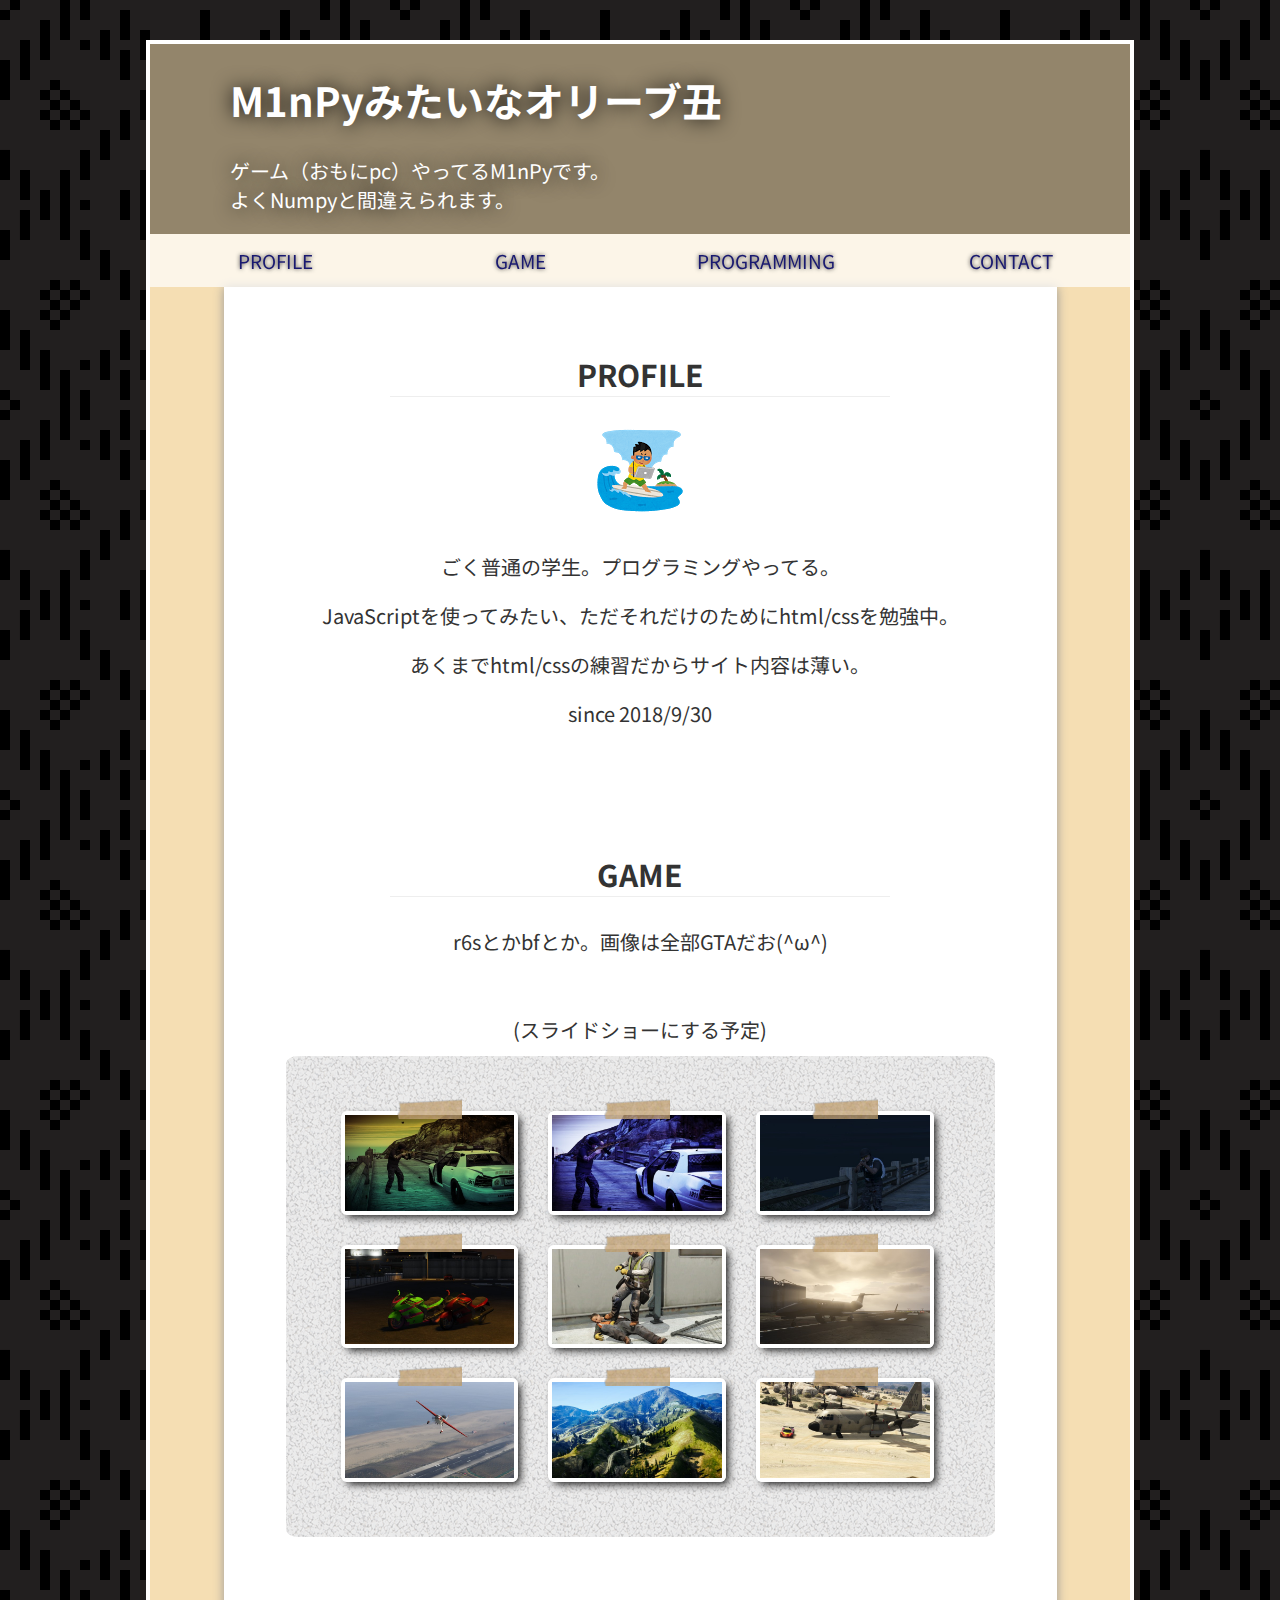
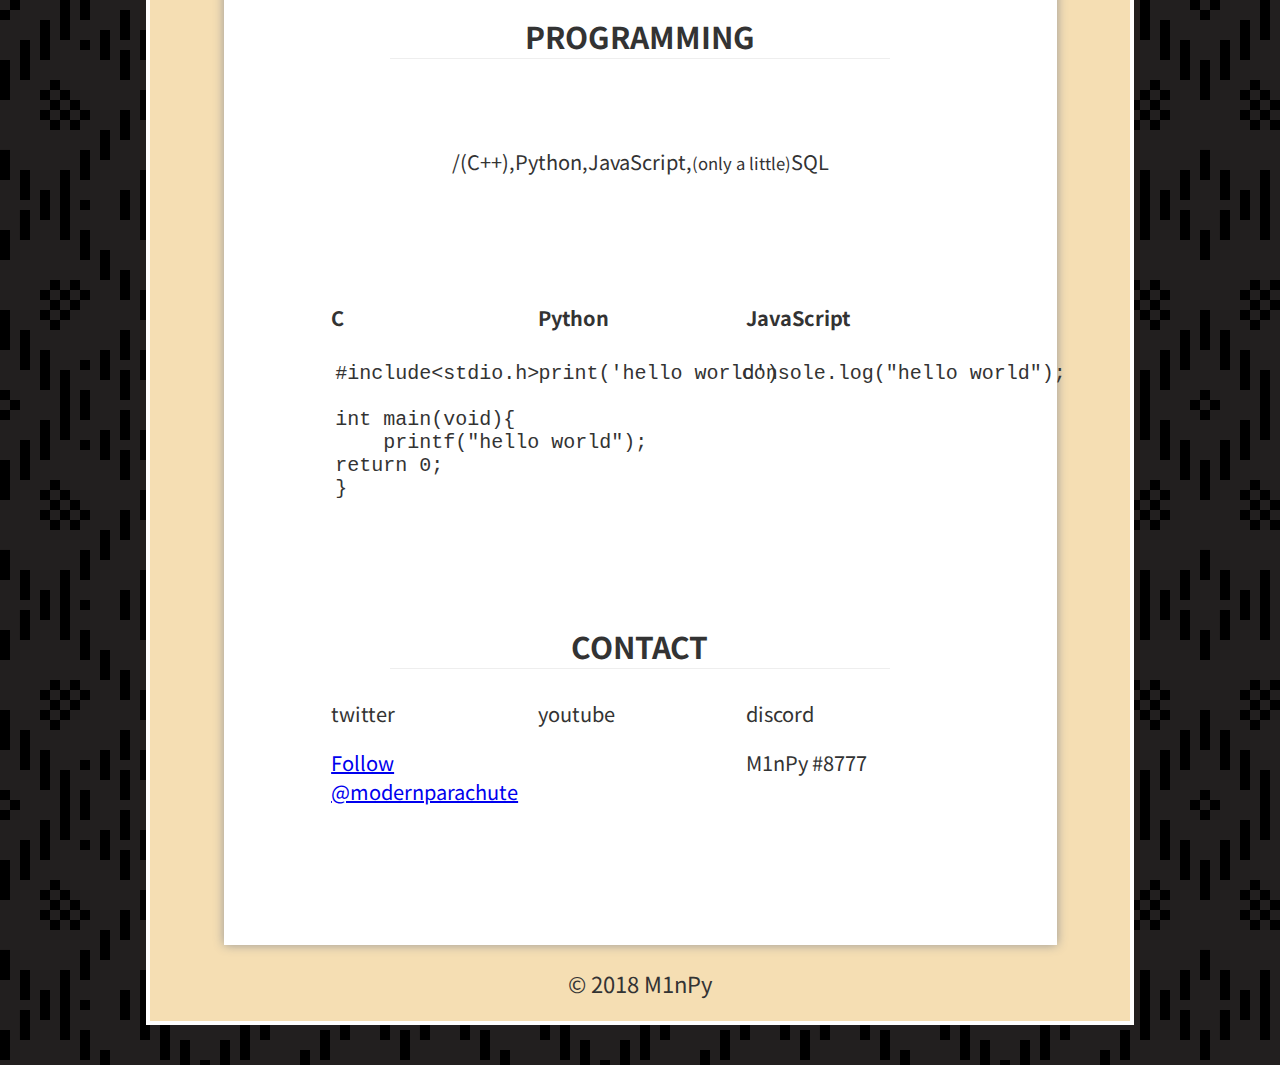
==== index.html @ 43c995cb "#1 responsive" ====
<!DOCTYPE html>
<html lang="ja">
    <head>
        <meta charset="utf-8">
        <title>M1nPyweb</title>
        <link rel="stylesheet" href="css/styles.css">
        <link rel="icon" href="img/favicon.ico">
        <link href="https://fonts.googleapis.com/css?family=Noto+Sans+JP" rel="stylesheet">
        <link rel="stylesheet" type="text/css" href="https://cdnjs.cloudflare.com/ajax/libs/animate.css/3.5.2/animate.css">
    </head>
    <body>
            <div class="wrap">
        <header>
            <div class="headback">
                <div class="container">
                    <h1>
                        M1nPyみたいなオリーブ丑
                    </h1>
                    <p>ゲーム（おもにpc）やってるM1nPyです。<br>
                        よくNumpyと間違えられます。
                    </p> 
                </div>
            </div>
        </header>
        <nav>
            <ul class="menu">
                <li>
                    <a href="#profile" class="btn animated">
                            PROFILE
                    </a>
                </li> 
                <li>
                    <a href="#game"class="btn animated">
                            GAME
                    </a> 
                </li>    
                <li>    
                    <a href="#programing" class="btn animated">
                            PROGRAMMING
                    </a>
                </li>
                <li>
                    <a href="#about" class="btn animated">
                            CONTACT
                    </a>
                </li>
            </ul>
        </nav>
        <div class="mainstr">
            <h2 id="profile" class="pad">PROFILE</h2>
            <br>
            <img src="img/serfer.png">
            <div class="prof">
                <p>ごく普通の学生。プログラミングやってる。</p>
                <p>JavaScriptを使ってみたい、ただそれだけのためにhtml/cssを勉強中。</p>
                <p>あくまでhtml/cssの練習だからサイト内容は薄い。</p>
                <p>since 2018/9/30</p>
            </div>
            <br>
            <h2 id="game"class="pad">
                GAME
            </h2>

            <p class="prof">r6sとかbfとか。画像は全部GTAだお(^ω^)</p><br>
                (スライドショーにする予定)
            <div class="gameimg">
                <ul class="clearfix">
                    <li><div class="fusen"></div><img src="img/0_0 (1).jpg" class="animated"></li>
                    <li><div class="fusen"></div><img src="img/0_0 (2).jpg" class="animated"></li>
                    <li><div class="fusen"></div><img src="img/0_0 (3).jpg" class="animated"></li>
                    <li><div class="fusen"></div><img src="img/0_0 (4).jpg" class="animated"></li>
                    <li><div class="fusen"></div><img src="img/0_0 (5).jpg" class="animated"></li>
                    <li><div class="fusen"></div><img src="img/0_.jpg" class="animated"></li>
                    <li><div class="fusen"></div><img src="img/4_0.jpg" class="animated"></li>
                    <li><div class="fusen"></div><img src="img/9_0.jpg" class="animated"></li>
                    <li><div class="fusen"></div><img src="img/7_0.jpg" class="animated"></li>
                </ul>
            </div>
            <h2 id="programing"class="pad">
                PROGRAMMING 
            </h2>
            <br>
            <br>
                <div class="prof">/(C++),Python,JavaScript,<small>(only a little)</small>SQL
            </div>
            <br>
            <br>
            <br>
            <ul class="lis">
                <li><strong>C</strong></li>
                <li><strong>Python</strong></li>
                <li><strong>JavaScript</strong></li>
            </ul>

<ul class="lis">
    <li>
<pre class="source">
#include&lt;stdio.h&gt;

int main(void){
    printf("hello world");
return 0;
}
</pre>
</li><li>
       <pre class="source">
print('hello world')
</pre>
</li><li>   
        <pre class="source">
console.log("hello world");
</pre>
        </li>
</ul>

            <br>
            <h2 id="about"class="pad">
            CONTACT
            </h2>
            <ul class="lis">
                <li>
                    <p>twitter</p>
                    <a href="https://twitter.com/modernparachute?ref_src=twsrc%5Etfw" class="twitter-follow-button" data-show-count="false">Follow @modernparachute</a><script async src="https://platform.twitter.com/widgets.js" charset="utf-8"alt="@modernparachute"></script>
                </li>
                <li>
                    <p>youtube</p>
                    <script src="https://apis.google.com/js/platform.js"alt="Modern parachute"></script>

<div class="g-ytsubscribe" data-channelid="UCMAmj-08fJFbyhPRcivqGhg" data-layout="full" data-count="default"></div>
                   </li>
                <li>
                <p>discord</p>
                M1nPy #8777
                </li>
            </ul>
            <br>

        </div>
        <footer>
            <p>© 2018 M1nPy</p>
        </footer>
    </div>
    </body>
</html>
---- css/styles.css ----
body{
    font-size: 20px;
    font-family: 'Noto Sans JP', sans-serif;
    color: #333;
    background: url(../img/folk-pattern-black.png) ;
    height: 100%;
    margin:0;
    display: block;

    /* スマホの文字サイズ自動調節オフ */
    -webkit-text-size-adjust: none;
}
.wrap{
    width: 980px;
    margin:40px auto;
    background-color: wheat;
    border:solid 4px white;
}

header{
    color : #ffffff;
    height: 190px;
    
}
.headback{
    background-image: url(../img/harappa.jpg);
    background-size:cover;
    position: relative;
    height: 100%;
}
.headback::before{
	background-color: rgba(0,0,0,0.4);
	position: absolute;
	top: 0;
	right: 0;
	bottom: 0;
	left: 0;
	content: ' ';
}


.container{
    color: white;
    position: absolute;
    width: 820px;
    margin:0 80px;
    text-shadow: 0 0 20px rgb(0, 0, 0);
}


a.btn{
    width: 250px;
    color:midnightblue;
    text-align: center;
    text-decoration: none;
    display: table;
    border-collapse: separate;
    border-spacing: 10px 0;
    table-layout:fixed;
   width: 100%;
   font-size: 19px;
   text-shadow:0 0 4px rgba(0,0,0,0.8);
    margin:auto 3px;
    position: relative;
}
.btn::after {
    position: absolute;
    bottom: -13px;
    left: 0;
    content: '';
    width: 100%;
    height: 2px;
    background: midnightblue;
    transform: scale(0, 0);
    transform-origin: left top;
    transition: transform .4s;
  }
  .btn:hover::after {
    transform: scale(1, 1);
  }
/* a.btn.animated:hover{
    animation:pulse 1s;
    text-shadow: 0px 0px 20px black;
    
} */
.pad{
    padding-top:65px;
    border-bottom: 1px solid #eee;
    width: 60%;
    margin:auto 20%;
}
nav{
    padding-right: 34px;
    position: -webkit-sticky;
    position: sticky;
    top:0;
    padding: 3px 0;
    background:  rgba(255, 255, 255, 0.7);
    z-index: 9999;
    width: 100%;
}
.menu{
    display: -webkit-flex;
    display: flex;
    list-style-type:none;
    margin:10px auto;
    padding:0;
}
.mainstr{
    background-color:white;
    box-shadow: 0 0 10px rgb(151, 151, 151);
    width:85%;
    margin: auto;
    text-align: center;
    padding-bottom: 100px;
}
.prof{
    margin:30px;
}

footer{
    text-align: center;
    font-size:22px;
}

.lis li{
    display: inline-block;
    list-style-type:none;
    text-align:left;
    width: 25%;
    table-layout:fixed;
    padding:auto 30px;
    vertical-align: top;
}
.lis{
    padding: 0%;
    margin:10px;
}
.clearfix{
    overflow: hidden;
}
.gameimg{
    background:url(../img/gravel.png);
    margin: 10px 60px;
    overflow: hidden;
    min-width: 525px;
    border: solid 2px white;
    border-radius: 2%;
}

.fusen{
    background:url(../img/tape-s08.png);
    position: absolute;
    width:40%;
    height:30%;
    top:-25px;
    left:50px;
    z-index:10;
    background-repeat: none;
}

.gameimg img{
    width: 100%;
    height: auto;
    cursor: pointer;
    display: block;
    position: relative;
    alt:"画像";
}

.gameimg ul{
    padding:0;
    margin:auto 40px;
    height: auto;
    position: relative;
    min-height: 1px;
    padding:40px 0;
}

.gameimg li{
    margin:15px;
    float: left;
    list-style: none;
    width: 27%;
    height: auto;
    border: 4px solid white;
    border-radius: 6px;
    position: relative;
    box-shadow: 4px 4px 8px -2px rgb(15, 15, 15),
    4px 4px 10px rgba(255, 255, 255, 0.7) inset;
}

.animated.img:hover{
    animation:pulse 0.5s;
}

/* @media screen and (max-width:600px){
    .lisimg img{
        width: 192px;
        height: 108px;
    }
} */




/*@media指定
 all	指定できるメディアのすべて
aural	音声出力
braille	点字ディスプレイなどの点字出力
embossed	点字プリンタ
handheld	携帯用機器
print	プリンタ（印刷用）
projection	プロジェクタ
screen	パソコン画面
tty	文字幅が固定された機器
tv	テレビ */
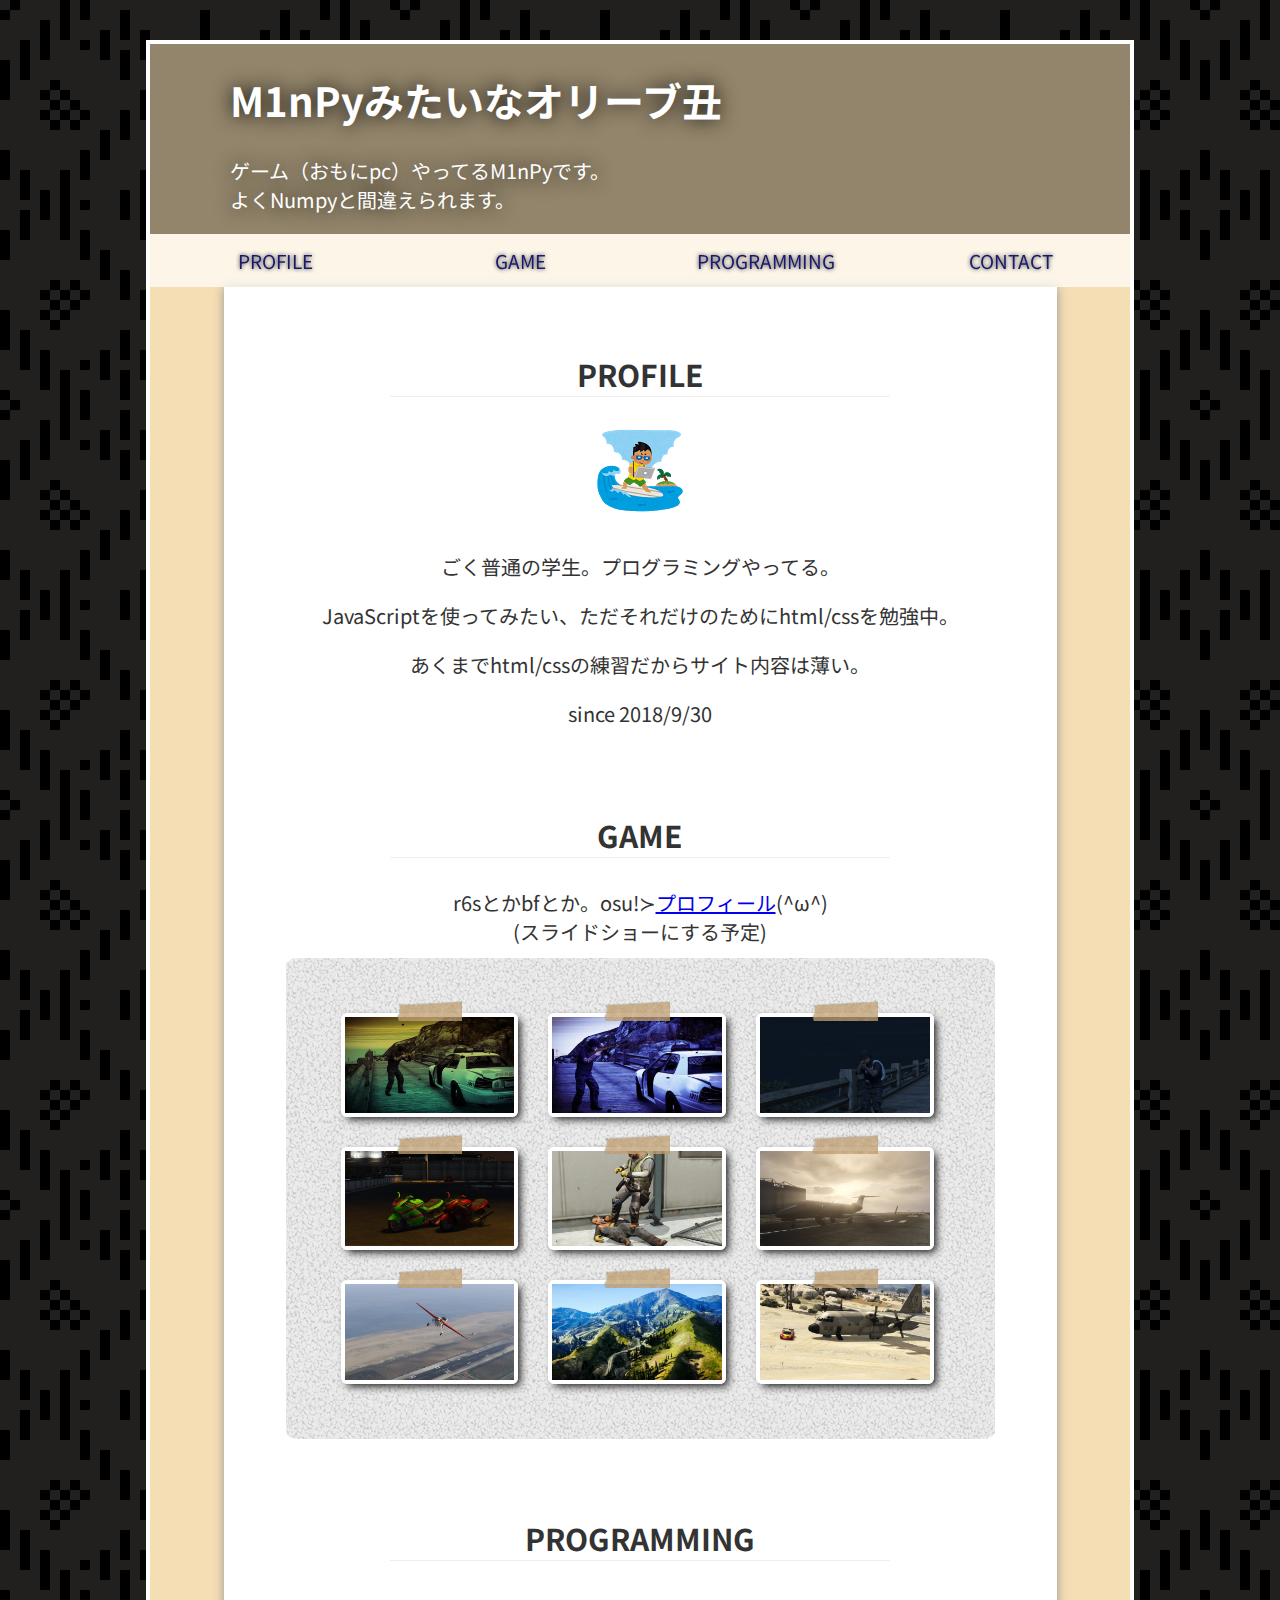
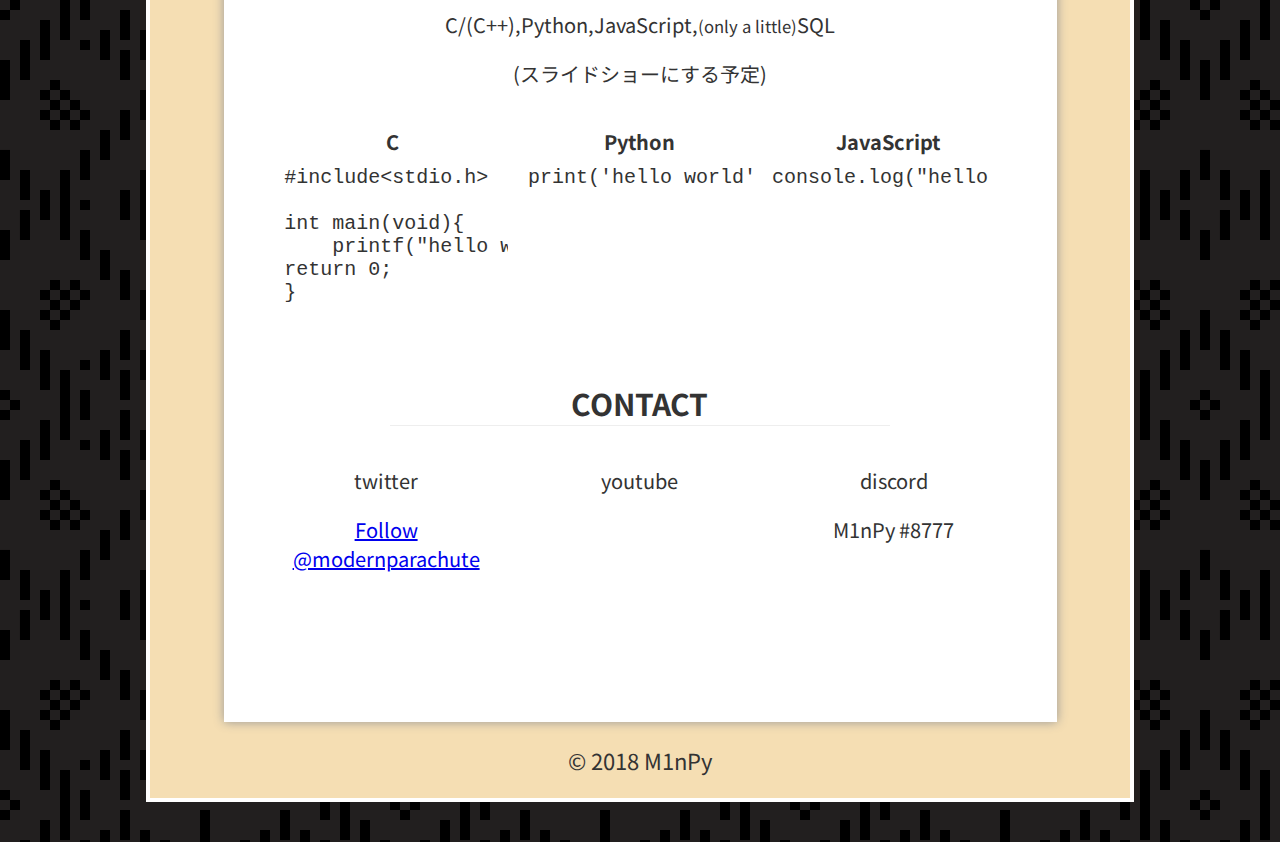
==== commit 658e3817: "#2 programming scroll" ====
--- a/index.html
+++ b/index.html
@@ -25,22 +25,22 @@
         <nav>
             <ul class="menu">
                 <li>
-                    <a href="#profile" class="btn animated">
+                    <a href="#profile" class="menubtn animated">
                             PROFILE
                     </a>
                 </li> 
                 <li>
-                    <a href="#game"class="btn animated">
+                    <a href="#game"class="menubtn animated">
                             GAME
                     </a> 
-                </li>    
+                </li>
                 <li>    
-                    <a href="#programing" class="btn animated">
+                    <a href="#programing" class="menubtn animated">
                             PROGRAMMING
                     </a>
                 </li>
                 <li>
-                    <a href="#about" class="btn animated">
+                    <a href="#about" class="menubtn animated">
                             CONTACT
                     </a>
                 </li>
@@ -56,12 +56,11 @@
                 <p>あくまでhtml/cssの練習だからサイト内容は薄い。</p>
                 <p>since 2018/9/30</p>
             </div>
-            <br>
             <h2 id="game"class="pad">
                 GAME
             </h2>
 
-            <p class="prof">r6sとかbfとか。画像は全部GTAだお(^ω^)</p><br>
+            <p class="prof">r6sとかbfとか。osu!&sc;<a href="https://osu.ppy.sh/users/10363375">プロフィール</a>(^ω^)</p>
                 (スライドショーにする予定)
             <div class="gameimg">
                 <ul class="clearfix">
@@ -80,12 +79,9 @@
                 PROGRAMMING 
             </h2>
             <br>
-            <br>
-                <div class="prof">/(C++),Python,JavaScript,<small>(only a little)</small>SQL
-            </div>
-            <br>
-            <br>
-            <br>
+            <p>C/(C++),Python,JavaScript,<small>(only a little)</small>SQL</p>
+            (スライドショーにする予定)
+            <br><br>
             <ul class="lis">
                 <li><strong>C</strong></li>
                 <li><strong>Python</strong></li>
@@ -113,11 +109,10 @@
         </li>
 </ul>
 
-            <br>
             <h2 id="about"class="pad">
             CONTACT
             </h2>
-            <ul class="lis">
+            <ul class="lisfot">
                 <li>
                     <p>twitter</p>
                     <a href="https://twitter.com/modernparachute?ref_src=twsrc%5Etfw" class="twitter-follow-button" data-show-count="false">Follow @modernparachute</a><script async src="https://platform.twitter.com/widgets.js" charset="utf-8"alt="@modernparachute"></script>
@@ -141,4 +136,4 @@
         </footer>
     </div>
     </body>
-</html>+</html>
--- a/css/styles.css
+++ b/css/styles.css
@@ -10,6 +10,10 @@
     /* スマホの文字サイズ自動調節オフ */
     -webkit-text-size-adjust: none;
 }
+
+
+/* header */
+
 .wrap{
     width: 980px;
     margin:40px auto;
@@ -47,8 +51,9 @@
     text-shadow: 0 0 20px rgb(0, 0, 0);
 }
 
-
-a.btn{
+/* nav */
+
+a.menubtn{
     width: 250px;
     color:midnightblue;
     text-align: center;
@@ -63,7 +68,7 @@
     margin:auto 3px;
     position: relative;
 }
-.btn::after {
+.menubtn::after {
     position: absolute;
     bottom: -13px;
     left: 0;
@@ -75,20 +80,14 @@
     transform-origin: left top;
     transition: transform .4s;
   }
-  .btn:hover::after {
+  .menubtn:hover::after {
     transform: scale(1, 1);
   }
-/* a.btn.animated:hover{
+/* a.menubtn.animated:hover{
     animation:pulse 1s;
     text-shadow: 0px 0px 20px black;
     
 } */
-.pad{
-    padding-top:65px;
-    border-bottom: 1px solid #eee;
-    width: 60%;
-    margin:auto 20%;
-}
 nav{
     padding-right: 34px;
     position: -webkit-sticky;
@@ -106,6 +105,9 @@
     margin:10px auto;
     padding:0;
 }
+
+/* maintext */
+
 .mainstr{
     background-color:white;
     box-shadow: 0 0 10px rgb(151, 151, 151);
@@ -114,31 +116,24 @@
     text-align: center;
     padding-bottom: 100px;
 }
+
+/* profile */
+
 .prof{
     margin:30px;
-}
-
-footer{
-    text-align: center;
-    font-size:22px;
-}
-
-.lis li{
-    display: inline-block;
-    list-style-type:none;
-    text-align:left;
-    width: 25%;
-    table-layout:fixed;
-    padding:auto 30px;
-    vertical-align: top;
-}
-.lis{
-    padding: 0%;
-    margin:10px;
-}
-.clearfix{
-    overflow: hidden;
-}
+    margin-bottom: 0;
+}
+
+.pad{
+    padding-top:65px;
+    border-bottom: 1px solid #eee;
+    width: 60%;
+    margin:auto 20%;
+}
+
+
+/* game */
+
 .gameimg{
     background:url(../img/gravel.png);
     margin: 10px 60px;
@@ -147,7 +142,9 @@
     border: solid 2px white;
     border-radius: 2%;
 }
-
+.clearfix{
+    overflow: hidden;
+}
 .fusen{
     background:url(../img/tape-s08.png);
     position: absolute;
@@ -167,6 +164,9 @@
     position: relative;
     alt:"画像";
 }
+.gameimg li:active{
+    animation: pulse 0.5s;
+}
 
 .gameimg ul{
     padding:0;
@@ -190,8 +190,29 @@
     4px 4px 10px rgba(255, 255, 255, 0.7) inset;
 }
 
-.animated.img:hover{
-    animation:pulse 0.5s;
+/* programming */
+
+.lis li{
+    display: inline-block;
+    list-style-type:none;
+    text-align:center;
+    width: 30%;
+    table-layout:fixed;
+    padding:auto 30px;
+    vertical-align: top;
+}
+.lis li pre{
+    overflow:scroll;
+    margin:auto 10px;
+    text-align:left;
+}
+.lis{
+    padding: 0%;
+    margin:10px;
+}
+.source{
+    font-size: 20px;
+    height: 140px;
 }
 
 /* @media screen and (max-width:600px){
@@ -201,11 +222,27 @@
     }
 } */
 
-
+footer{
+    text-align: center;
+    font-size:22px;
+}
+
+.lisfot{
+    padding: 0;
+}
+
+.lisfot li{
+    display: inline-block;
+    list-style-type:none;
+    text-align:center;
+    width: 30%;
+    table-layout:fixed;
+    vertical-align: top;
+}
 
 
 /*@media指定
- all	指定できるメディアのすべて
+all	指定できるメディアのすべて
 aural	音声出力
 braille	点字ディスプレイなどの点字出力
 embossed	点字プリンタ
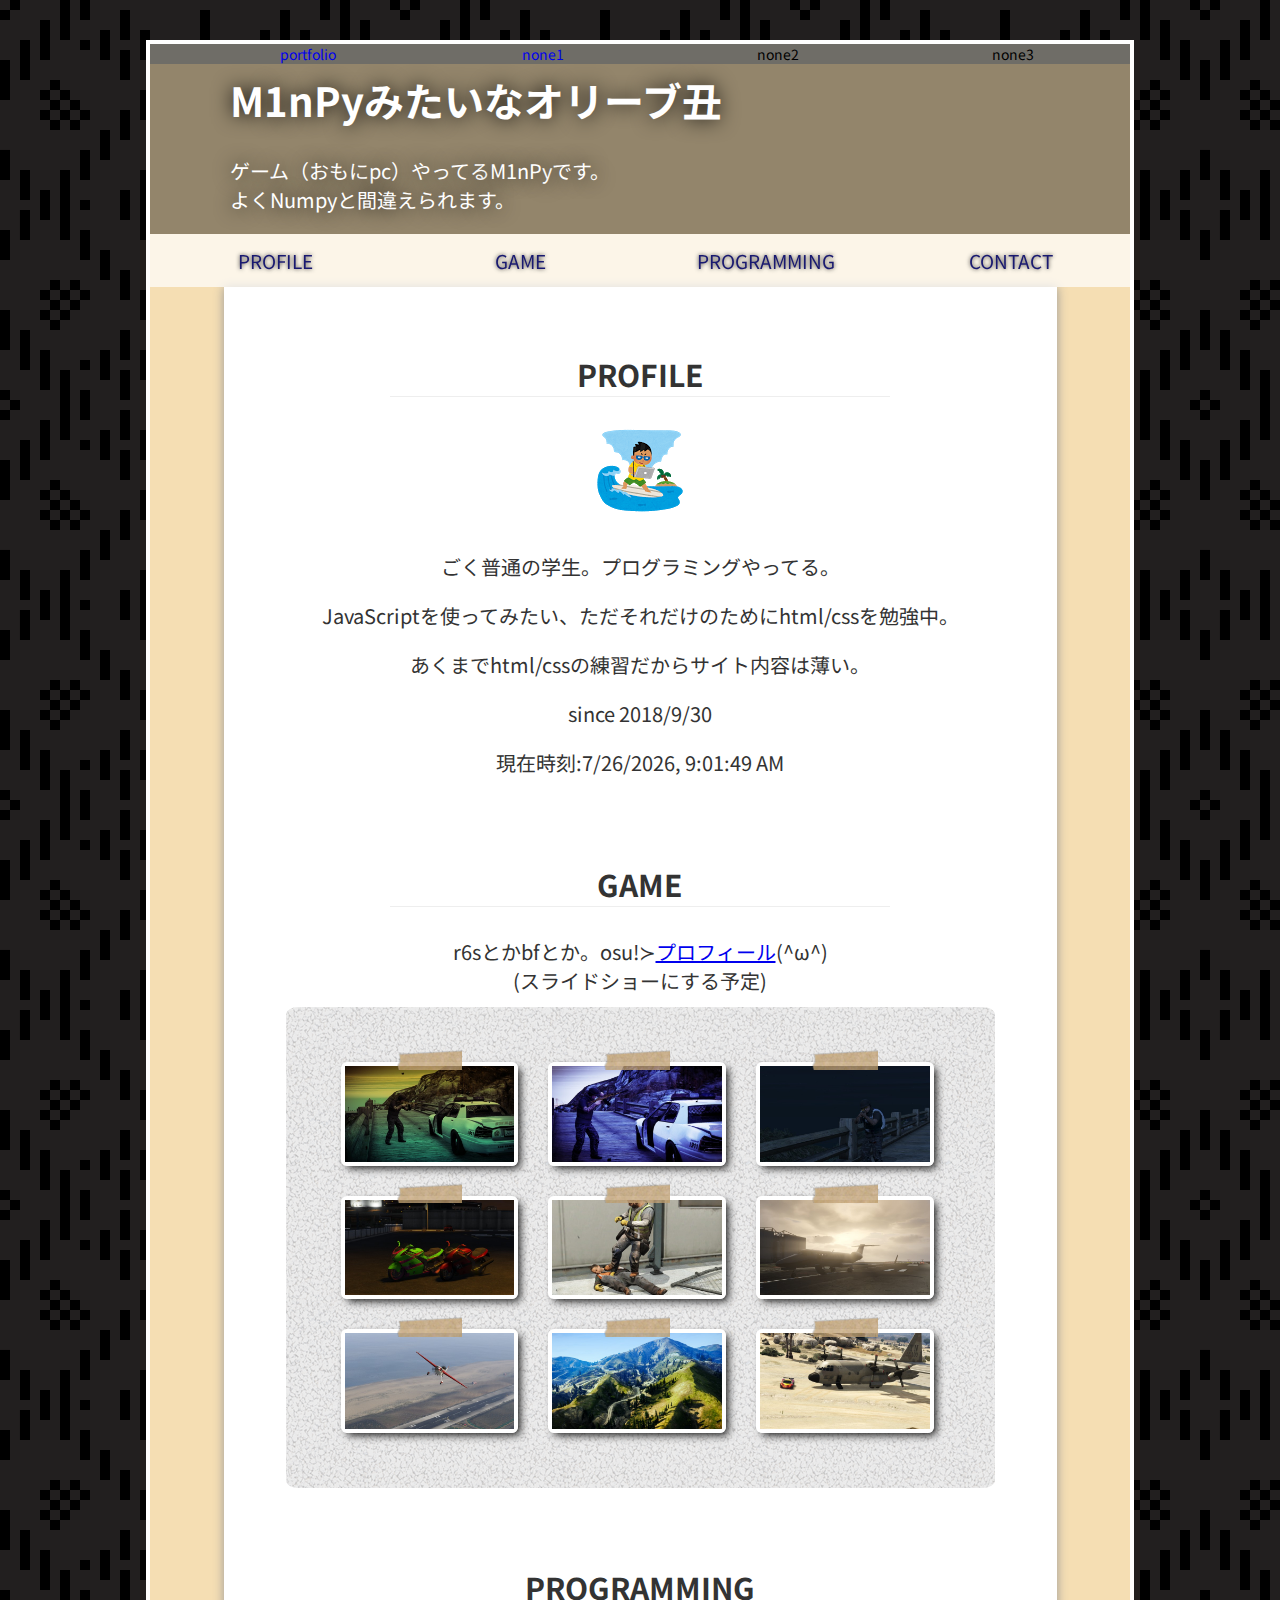
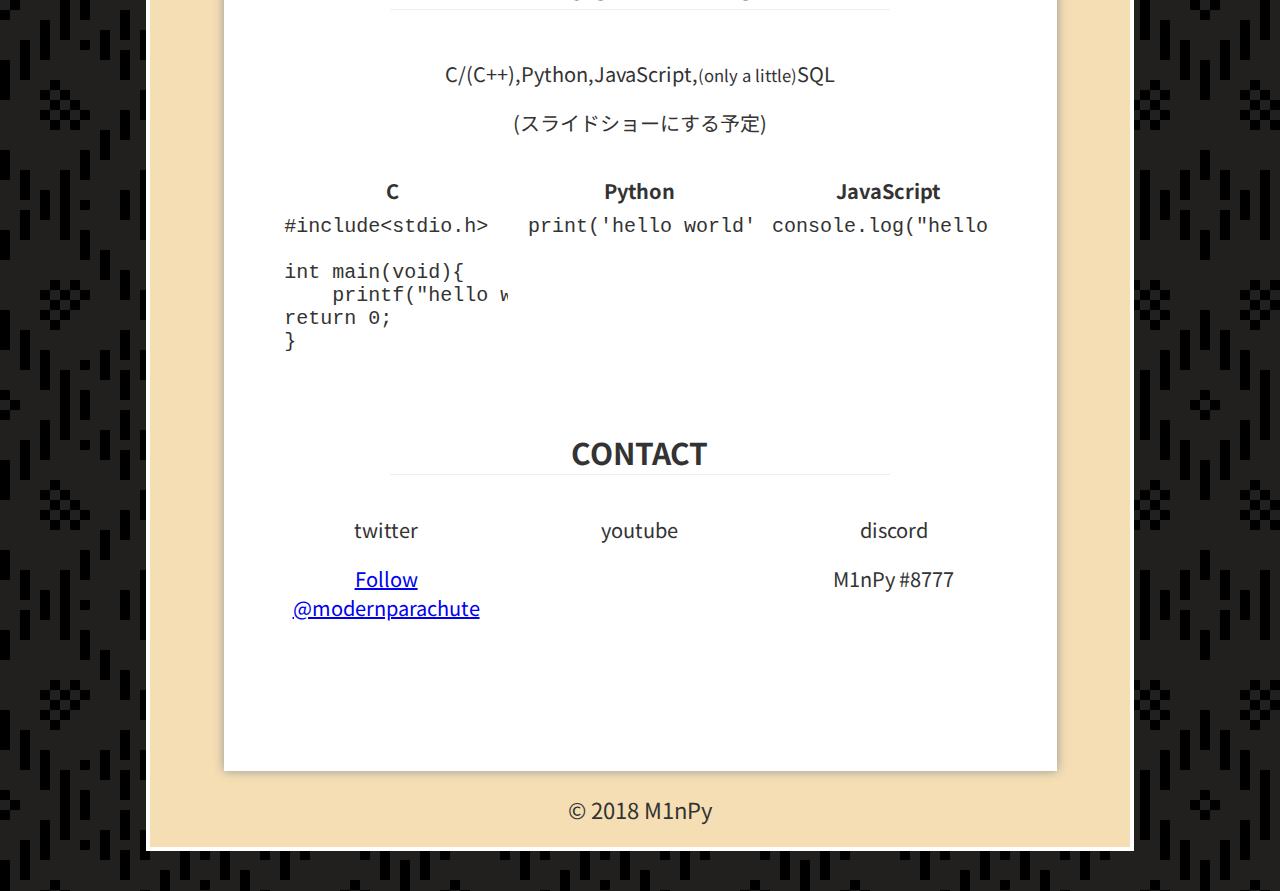
==== commit 0d0d879b: "first ja" ====
--- a/index.html
+++ b/index.html
@@ -8,15 +8,24 @@
         <link href="https://fonts.googleapis.com/css?family=Noto+Sans+JP" rel="stylesheet">
         <link rel="stylesheet" type="text/css" href="https://cdnjs.cloudflare.com/ajax/libs/animate.css/3.5.2/animate.css">
     </head>
-    <body>
-            <div class="wrap">
-        <header>
-            <div class="headback">
-                <div class="container">
+    <body id="back">
+            <div id="loading"><span></span></div>
+            <div class="wrap" id="wrap">
+                <header>
+                    <div class="headback">
+                    <div class="headmenu_div">
+                        <ul class="headmenu_ul">
+                            <li class="headmenu"><a href="../M1nPyweb/index.html">portfolio</a></li>
+                            <li class="headmenu"><a href="../M1nPyweb/none.html">none1</a></li>
+                            <li class="headmenu"><a href="">none2</a></li>
+                            <li class="headmenu"><a href="">none3</a></li>
+                        </ul>
+                    </div>
+                    <div class="container">
                     <h1>
                         M1nPyみたいなオリーブ丑
                     </h1>
-                    <p>ゲーム（おもにpc）やってるM1nPyです。<br>
+                    <p>ゲーム（おもにpc）やってる<span id="testa">M1nPy</span>です。<br>
                         よくNumpyと間違えられます。
                     </p> 
                 </div>
@@ -55,6 +64,7 @@
                 <p>JavaScriptを使ってみたい、ただそれだけのためにhtml/cssを勉強中。</p>
                 <p>あくまでhtml/cssの練習だからサイト内容は薄い。</p>
                 <p>since 2018/9/30</p>
+                <p>現在時刻:<span id="daynow"></span></p>
             </div>
             <h2 id="game"class="pad">
                 GAME
@@ -63,7 +73,7 @@
             <p class="prof">r6sとかbfとか。osu!&sc;<a href="https://osu.ppy.sh/users/10363375">プロフィール</a>(^ω^)</p>
                 (スライドショーにする予定)
             <div class="gameimg">
-                <ul class="clearfix">
+                <ul class="clearfix" id="imgchange">
                     <li><div class="fusen"></div><img src="img/0_0 (1).jpg" class="animated"></li>
                     <li><div class="fusen"></div><img src="img/0_0 (2).jpg" class="animated"></li>
                     <li><div class="fusen"></div><img src="img/0_0 (3).jpg" class="animated"></li>
@@ -108,7 +118,7 @@
 </pre>
         </li>
 </ul>
-
+<!-- キューとスタック -->
             <h2 id="about"class="pad">
             CONTACT
             </h2>
@@ -135,5 +145,7 @@
             <p>© 2018 M1nPy</p>
         </footer>
     </div>
+</div>
+    <script type="text/javascript" src="scripts/js/main.js"></script>
     </body>
 </html>
--- a/css/styles.css
+++ b/css/styles.css
@@ -2,23 +2,70 @@
     font-size: 20px;
     font-family: 'Noto Sans JP', sans-serif;
     color: #333;
-    background: url(../img/folk-pattern-black.png) ;
+    background: url(../img/folk-pattern-black.png);
     height: 100%;
     margin:0;
     display: block;
-
     /* スマホの文字サイズ自動調節オフ */
-    -webkit-text-size-adjust: none;
-}
-
+    -webkit-text-size-adjust: 100%;
+    overflow:hidden;
+}
+#loading{
+    text-align: center;
+    position: absolute;
+    left: 0px;
+    right: 0px;
+    top: 0px;
+    bottom: 0px;
+    margin: auto;
+    line-height: 400px;
+    border:solid 3px skyblue;
+    border-radius: 50%;
+    width: 200px;
+    height: 200px;
+}
+#loading span{
+    border:solid 4px aquamarine;
+}
+a:visited{
+    color : black;
+}
+a:hover{
+    color:white;
+}
 
 /* header */
-
+/* headmenu start */
+.headmenu_div{
+    position: absolute;
+    z-index: 1111;
+    width: 100%;
+    background: rgba(102, 102, 102, 0.8);
+}
+.headmenu_ul{
+    list-style: none;
+    margin: 0;
+}
+.headmenu{
+    width: 25%;
+    text-align: center;
+    float: left;
+    font-size:14px;
+}
+.headmenu a{
+    text-decoration: none;
+}
+.headmenu_div::after{
+    clear: both;
+}
+
+/* headmenu end */
 .wrap{
     width: 980px;
     margin:40px auto;
     background-color: wheat;
     border:solid 4px white;
+    display: none;
 }
 
 header{
@@ -164,10 +211,6 @@
     position: relative;
     alt:"画像";
 }
-.gameimg li:active{
-    animation: pulse 0.5s;
-}
-
 .gameimg ul{
     padding:0;
     margin:auto 40px;
@@ -239,8 +282,6 @@
     table-layout:fixed;
     vertical-align: top;
 }
-
-
 /*@media指定
 all	指定できるメディアのすべて
 aural	音声出力
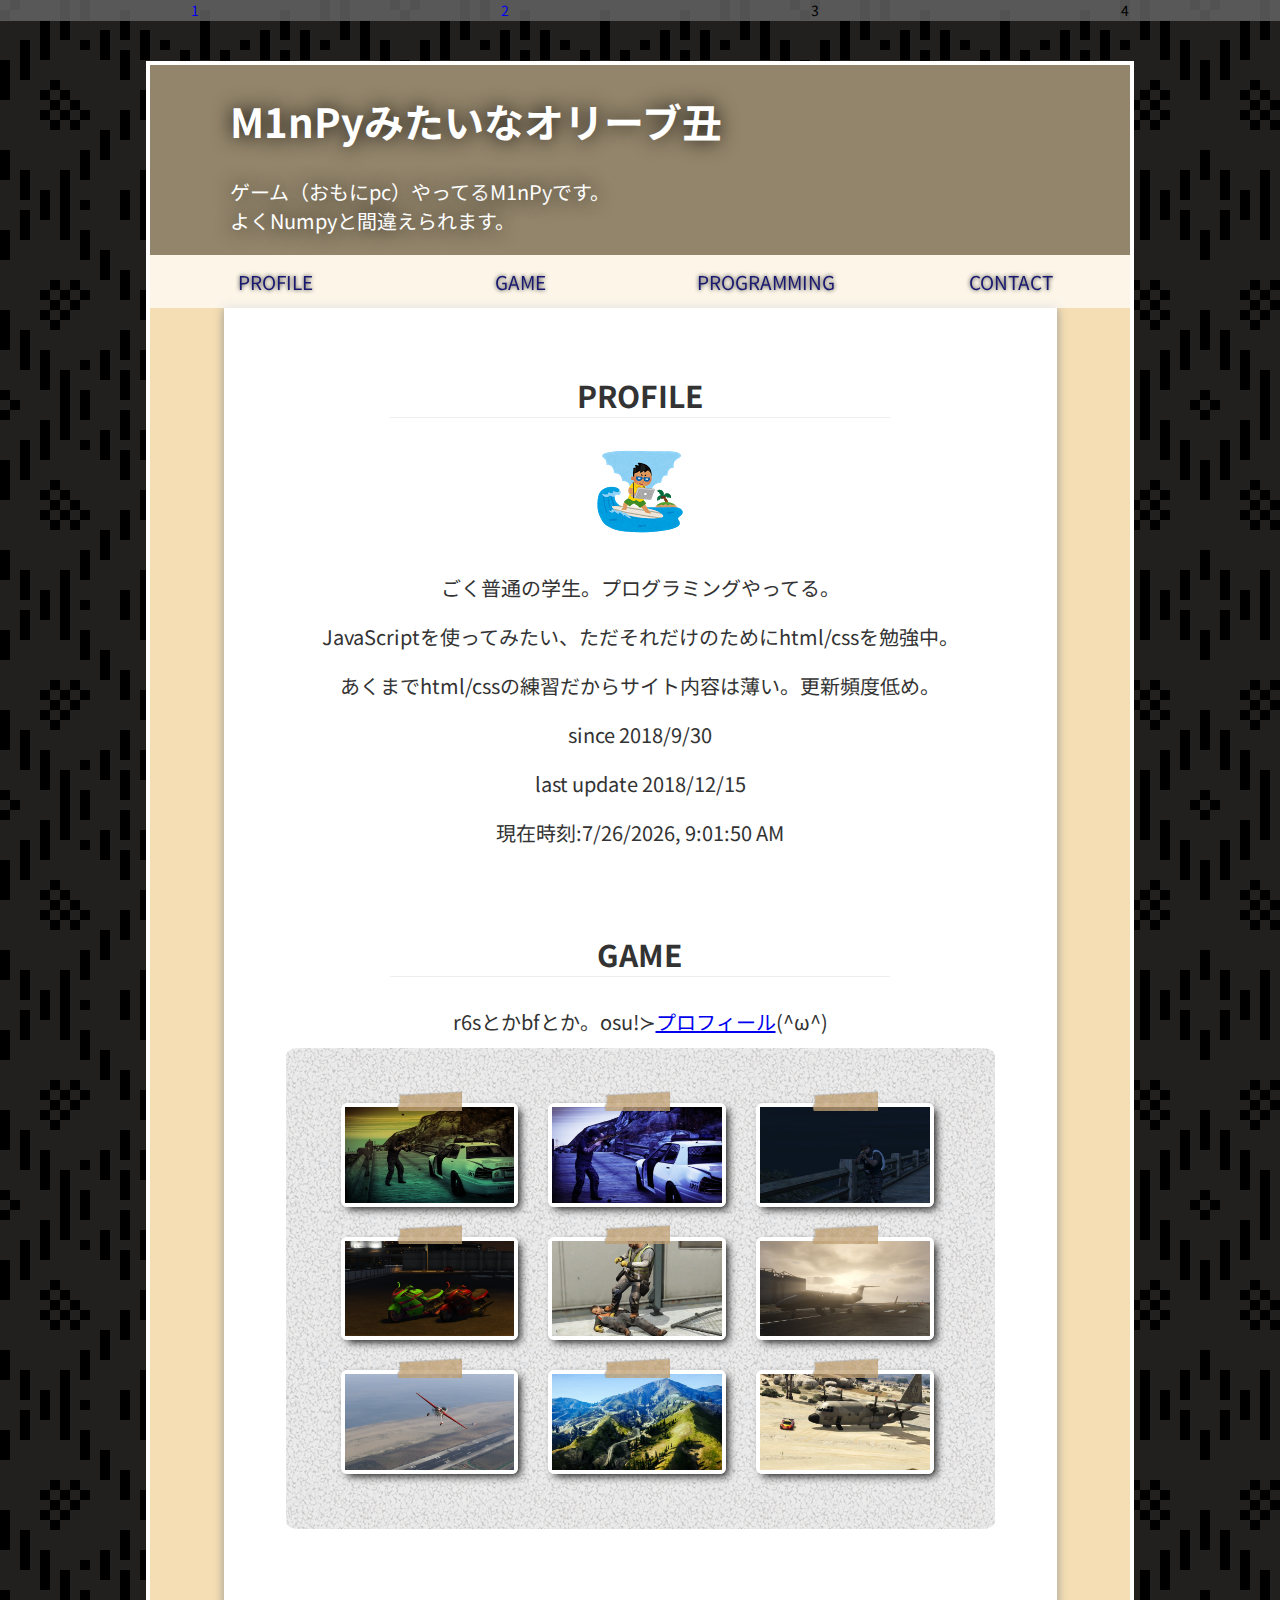
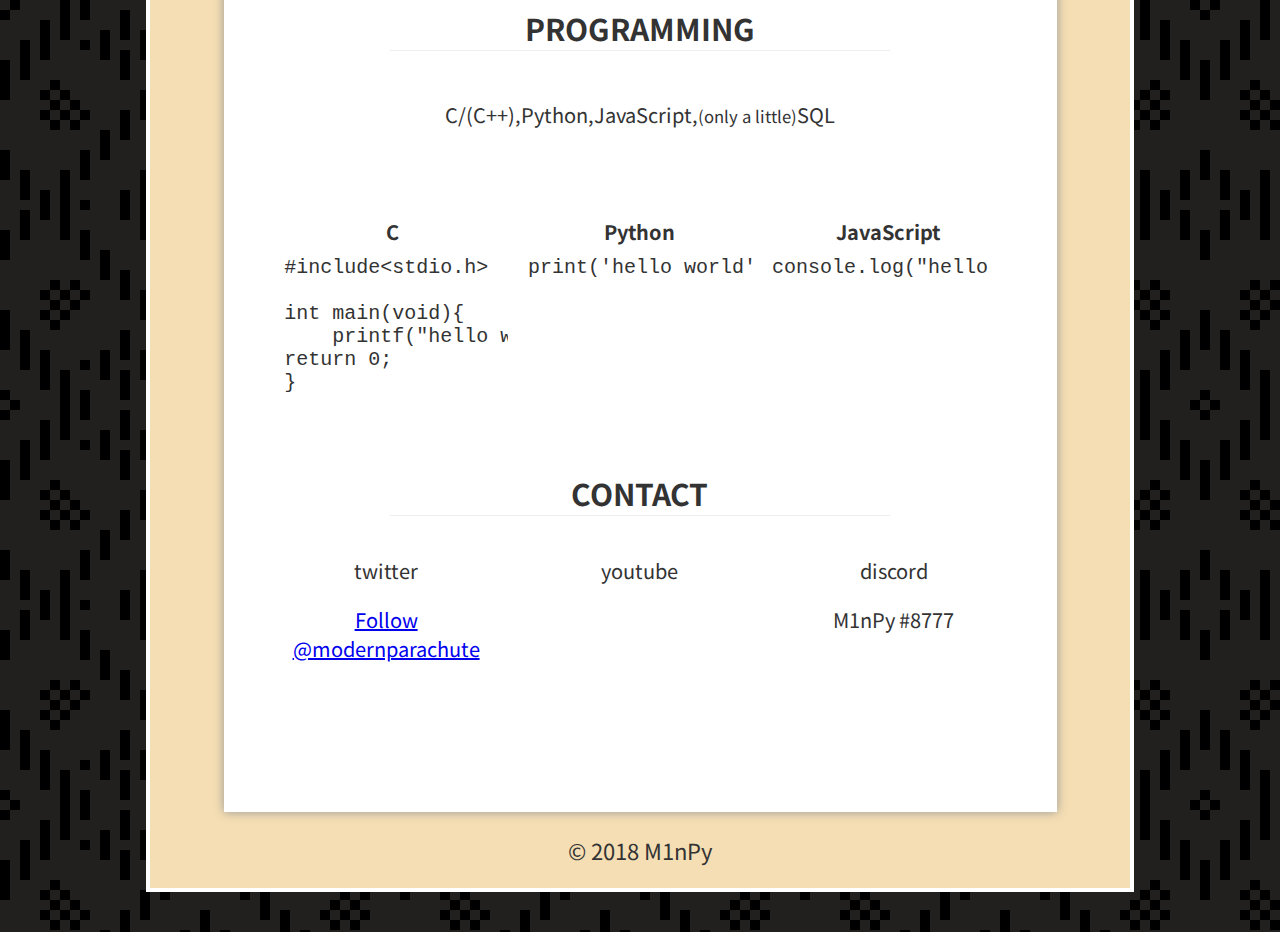
==== commit dc1d1f80: "#3 minorupdate" ====
--- a/index.html
+++ b/index.html
@@ -9,18 +9,20 @@
         <link rel="stylesheet" type="text/css" href="https://cdnjs.cloudflare.com/ajax/libs/animate.css/3.5.2/animate.css">
     </head>
     <body id="back">
+<!-- スタイル切り替え始まり -->
+                    <div class="style-change">
+                        <ul class="scul">
+                            <li class="sclist"><a href="../M1nPyweb/index.html">1</a></li>
+                            <li class="sclist"><a href="../M1nPyweb/index_2.html">2</a></li>
+                            <li class="sclist"><a href="">3</a></li>
+                            <li class="sclist"><a href="">4</a></li>
+                        </ul>
+                    </div>
+<!-- スタイル切り替え終わり -->
             <div id="loading"><span></span></div>
             <div class="wrap" id="wrap">
                 <header>
                     <div class="headback">
-                    <div class="headmenu_div">
-                        <ul class="headmenu_ul">
-                            <li class="headmenu"><a href="../M1nPyweb/index.html">portfolio</a></li>
-                            <li class="headmenu"><a href="../M1nPyweb/none.html">none1</a></li>
-                            <li class="headmenu"><a href="">none2</a></li>
-                            <li class="headmenu"><a href="">none3</a></li>
-                        </ul>
-                    </div>
                     <div class="container">
                     <h1>
                         M1nPyみたいなオリーブ丑
@@ -62,8 +64,9 @@
             <div class="prof">
                 <p>ごく普通の学生。プログラミングやってる。</p>
                 <p>JavaScriptを使ってみたい、ただそれだけのためにhtml/cssを勉強中。</p>
-                <p>あくまでhtml/cssの練習だからサイト内容は薄い。</p>
+                <p>あくまでhtml/cssの練習だからサイト内容は薄い。更新頻度低め。</p>
                 <p>since 2018/9/30</p>
+                <p>last update 2018/12/15</p>
                 <p>現在時刻:<span id="daynow"></span></p>
             </div>
             <h2 id="game"class="pad">
@@ -71,7 +74,6 @@
             </h2>
 
             <p class="prof">r6sとかbfとか。osu!&sc;<a href="https://osu.ppy.sh/users/10363375">プロフィール</a>(^ω^)</p>
-                (スライドショーにする予定)
             <div class="gameimg">
                 <ul class="clearfix" id="imgchange">
                     <li><div class="fusen"></div><img src="img/0_0 (1).jpg" class="animated"></li>
@@ -90,7 +92,6 @@
             </h2>
             <br>
             <p>C/(C++),Python,JavaScript,<small>(only a little)</small>SQL</p>
-            (スライドショーにする予定)
             <br><br>
             <ul class="lis">
                 <li><strong>C</strong></li>
--- a/css/styles.css
+++ b/css/styles.css
@@ -34,32 +34,33 @@
     color:white;
 }
 
-/* header */
-/* headmenu start */
-.headmenu_div{
-    position: absolute;
+/*style-change start */
+.style-change{
     z-index: 1111;
     width: 100%;
     background: rgba(102, 102, 102, 0.8);
-}
-.headmenu_ul{
+    top:0;
+    height: 21px;
+}
+.scul{
     list-style: none;
     margin: 0;
 }
-.headmenu{
+.sclist{
     width: 25%;
     text-align: center;
     float: left;
     font-size:14px;
 }
-.headmenu a{
+.sclist a{
     text-decoration: none;
 }
-.headmenu_div::after{
+.style-change::after{
     clear: both;
 }
-
-/* headmenu end */
+/* style-change end */
+
+/* header */
 .wrap{
     width: 980px;
     margin:40px auto;
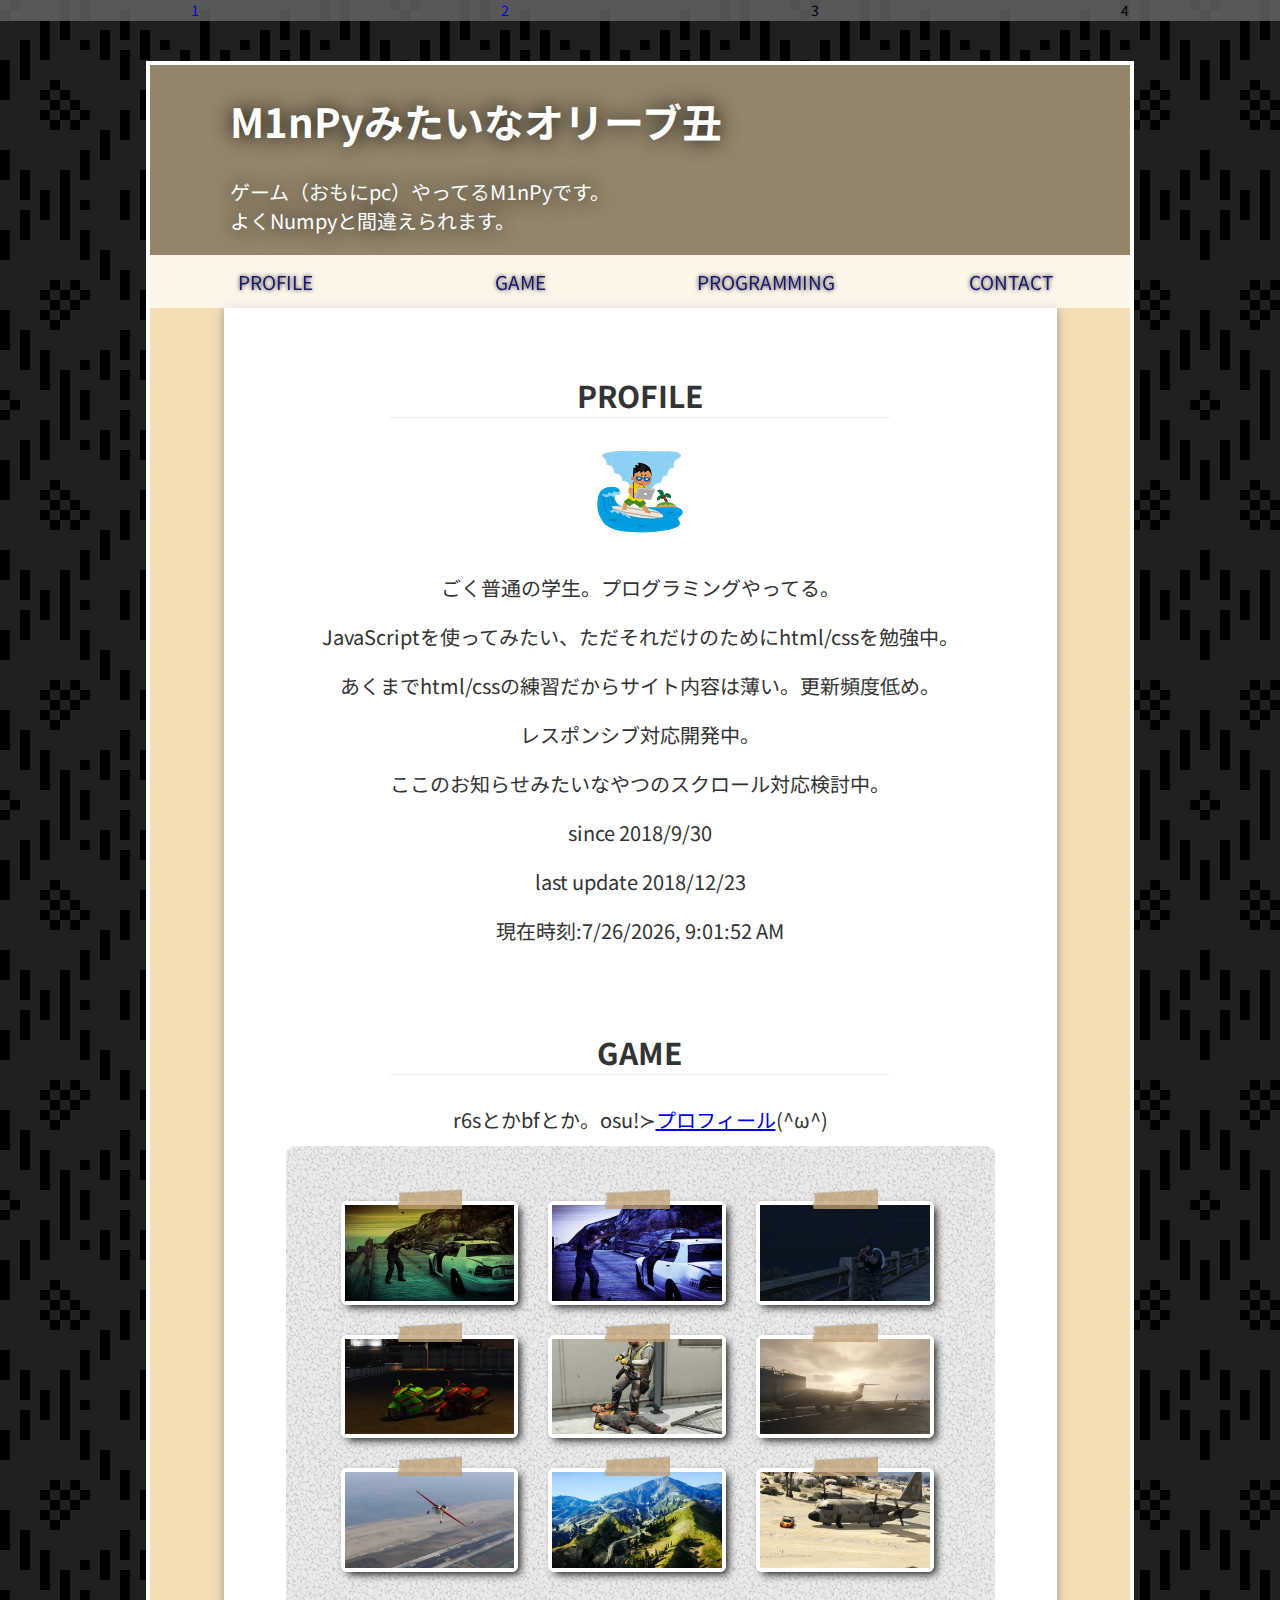
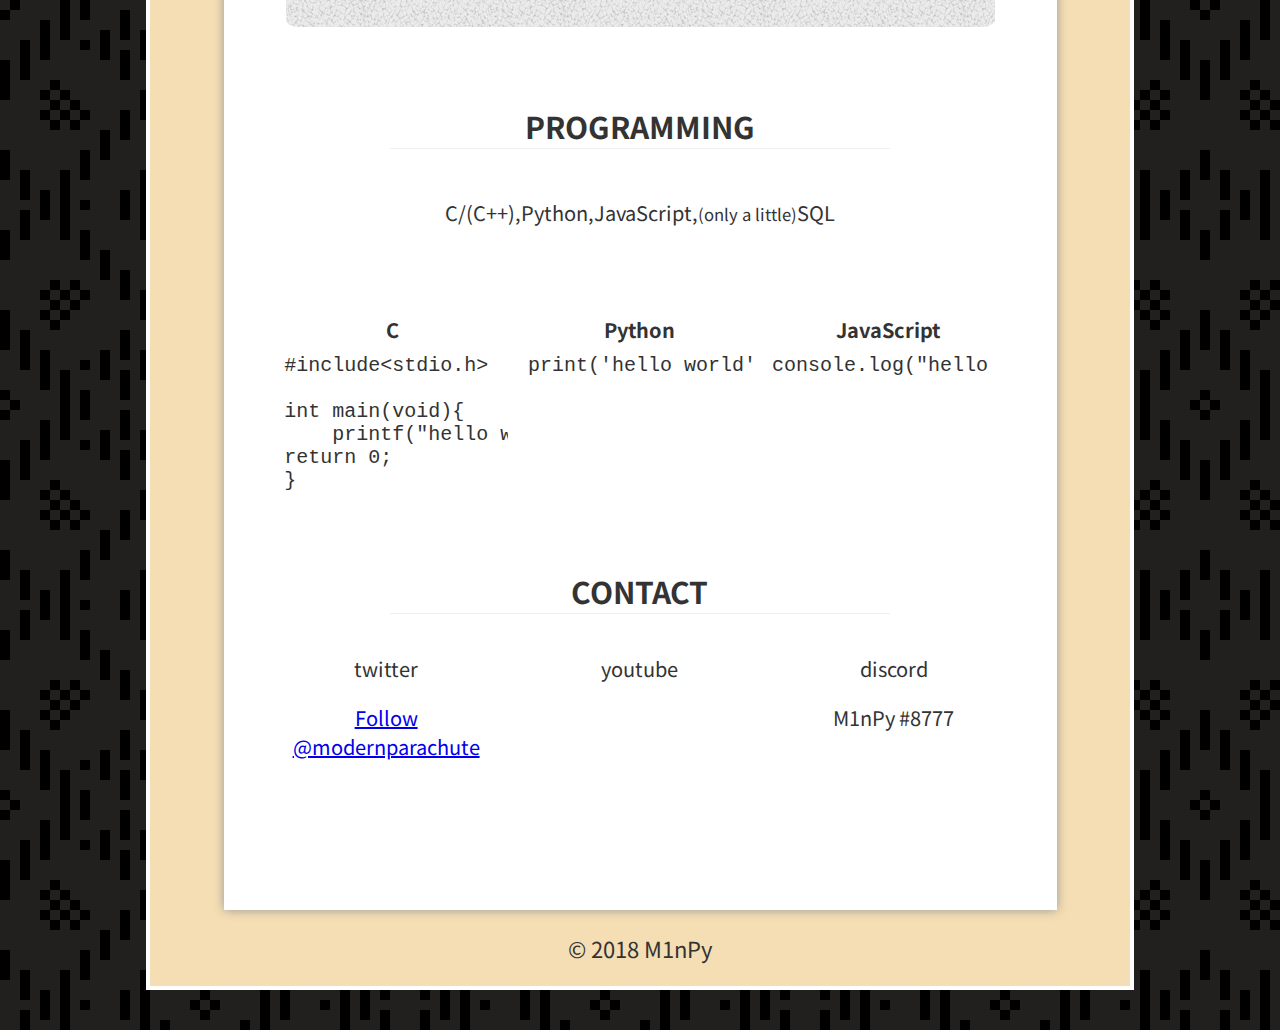
==== commit 3664fc9e: "test" ====
--- a/index.html
+++ b/index.html
@@ -65,8 +65,10 @@
                 <p>ごく普通の学生。プログラミングやってる。</p>
                 <p>JavaScriptを使ってみたい、ただそれだけのためにhtml/cssを勉強中。</p>
                 <p>あくまでhtml/cssの練習だからサイト内容は薄い。更新頻度低め。</p>
+                <p>レスポンシブ対応開発中。</p>
+                <p>ここのお知らせみたいなやつのスクロール対応検討中。</p>
                 <p>since 2018/9/30</p>
-                <p>last update 2018/12/15</p>
+                <p>last update 2018/12/23</p>
                 <p>現在時刻:<span id="daynow"></span></p>
             </div>
             <h2 id="game"class="pad">
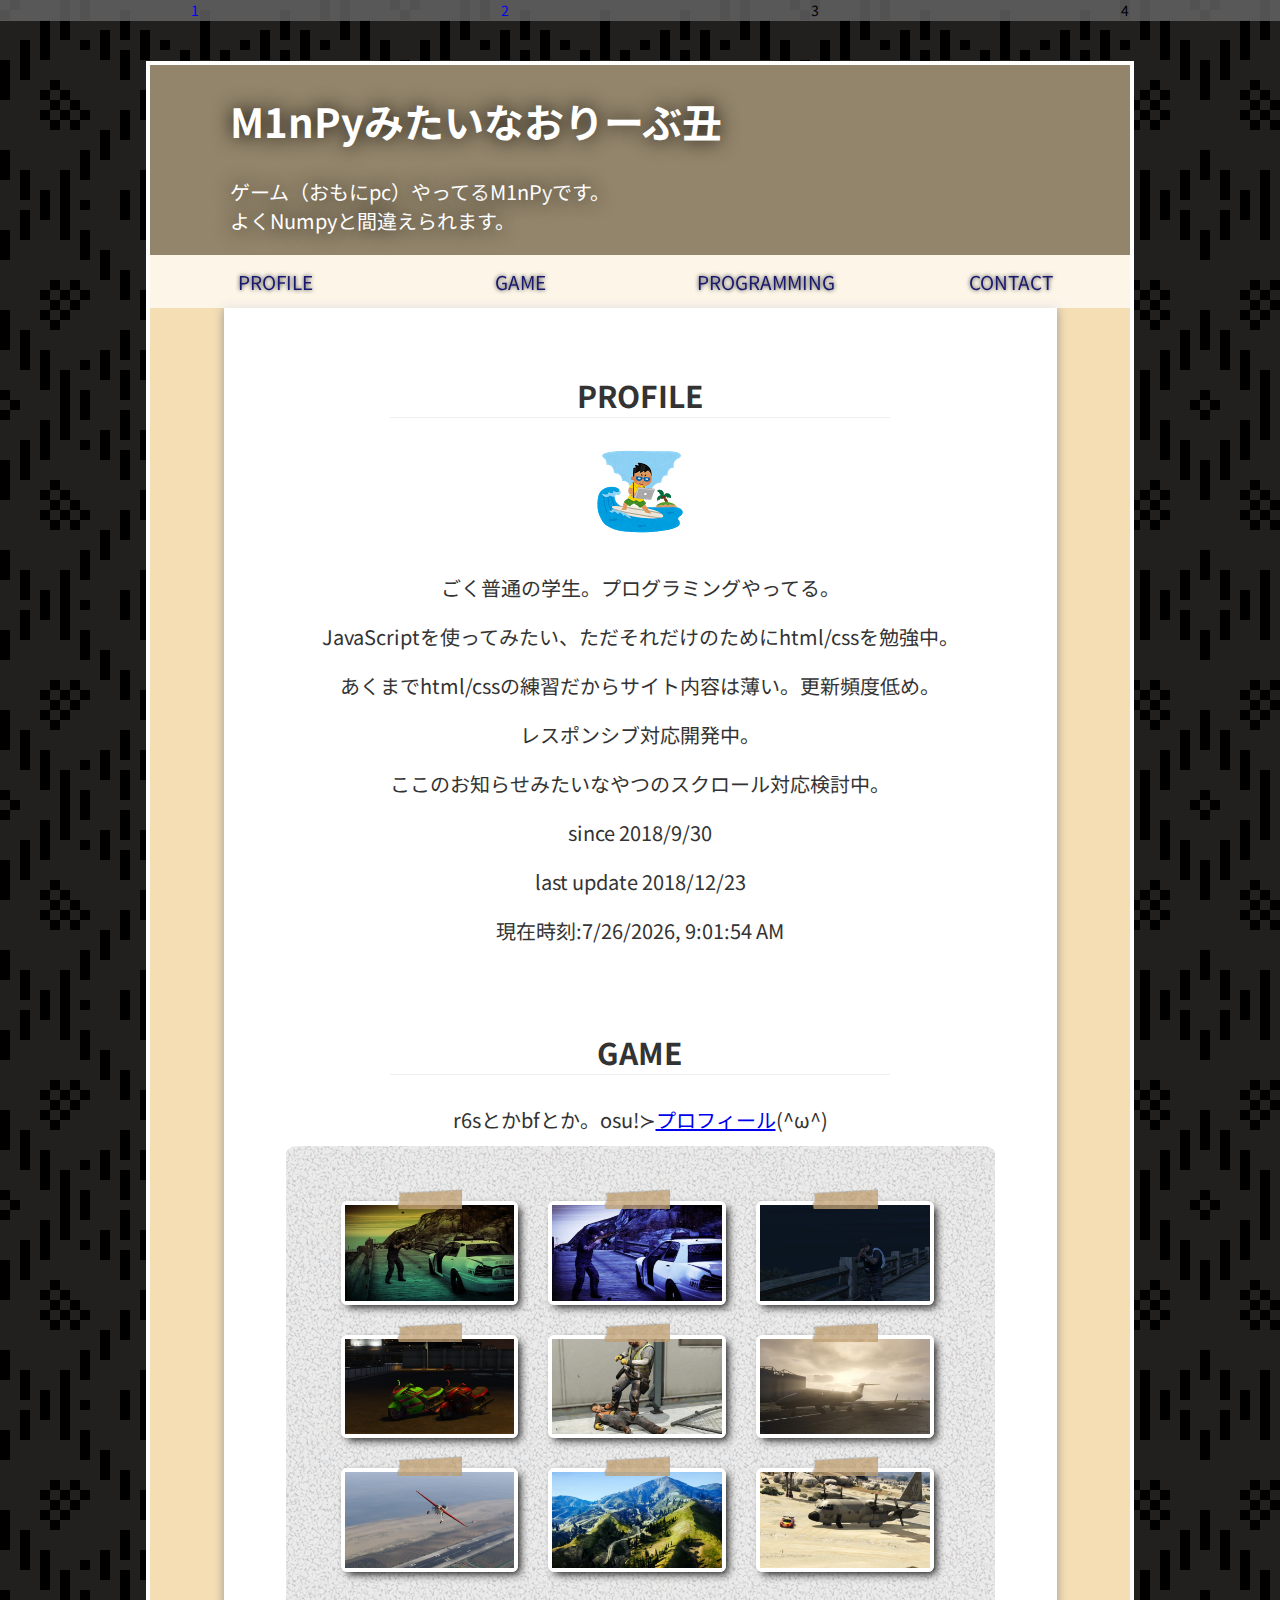
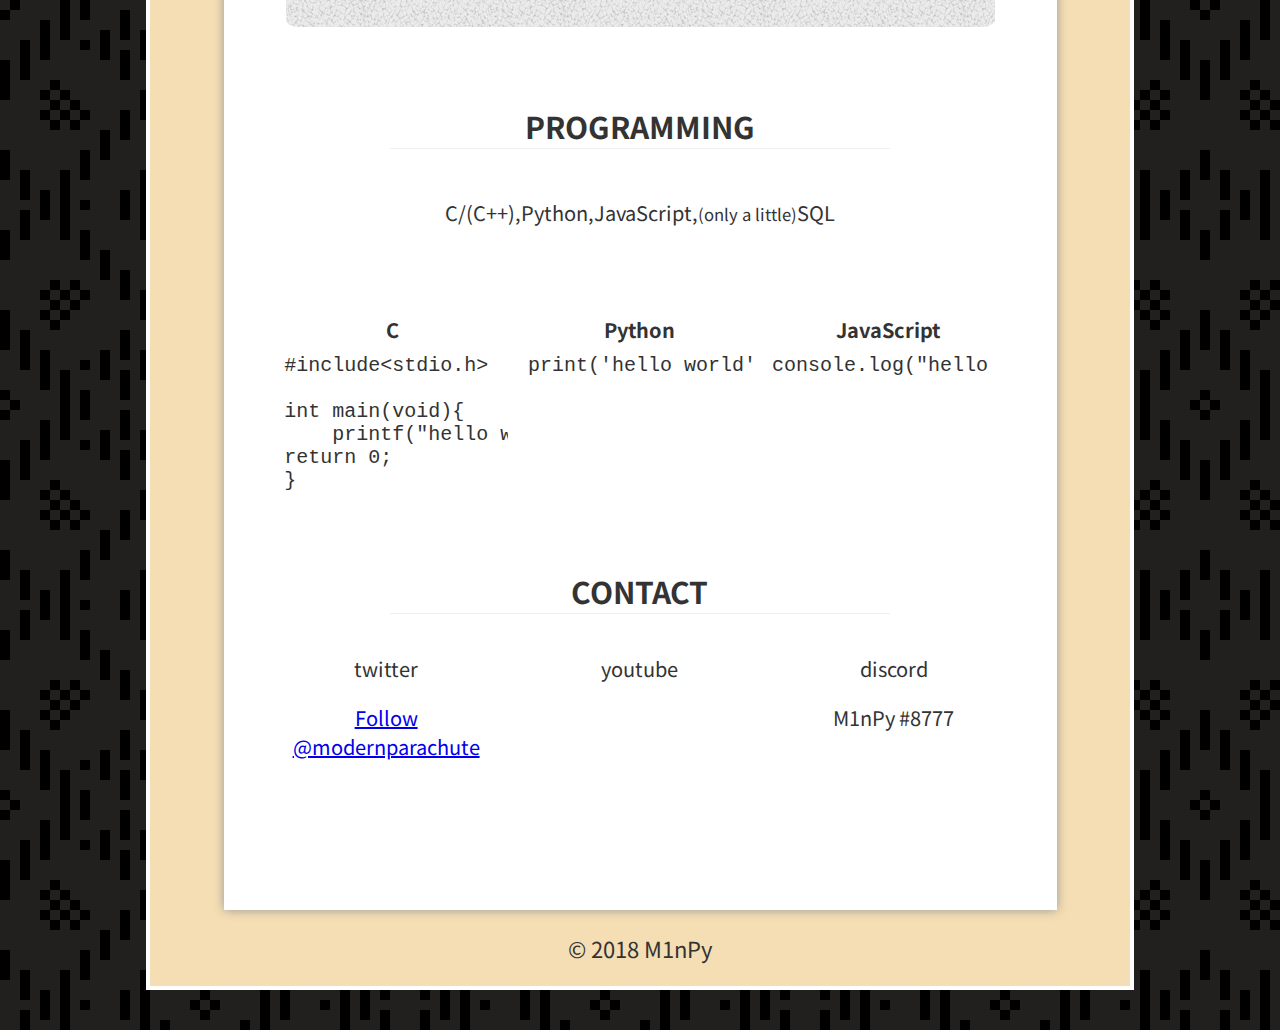
==== commit 836a39f0: "#2 responsive" ====
--- a/index.html
+++ b/index.html
@@ -25,7 +25,7 @@
                     <div class="headback">
                     <div class="container">
                     <h1>
-                        M1nPyみたいなオリーブ丑
+                        M1nPyみたいなおりーぶ丑
                     </h1>
                     <p>ゲーム（おもにpc）やってる<span id="testa">M1nPy</span>です。<br>
                         よくNumpyと間違えられます。
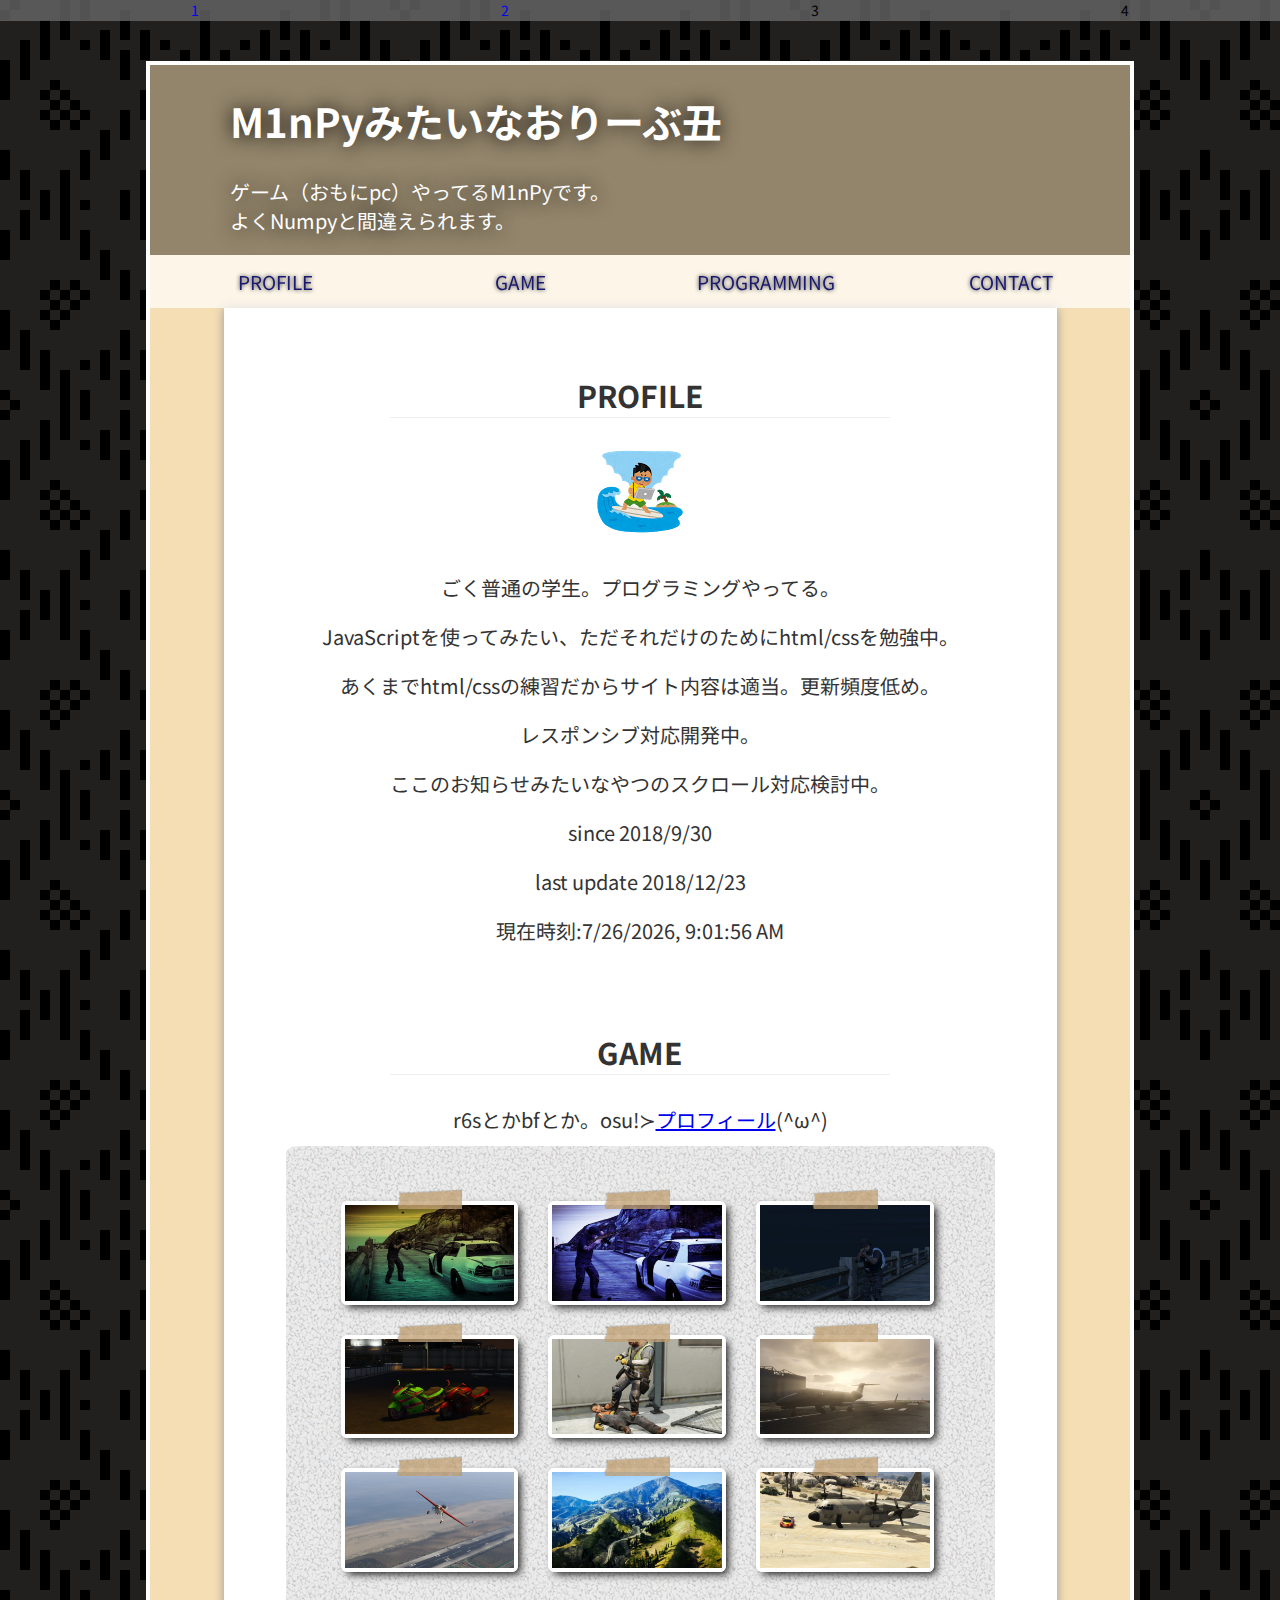
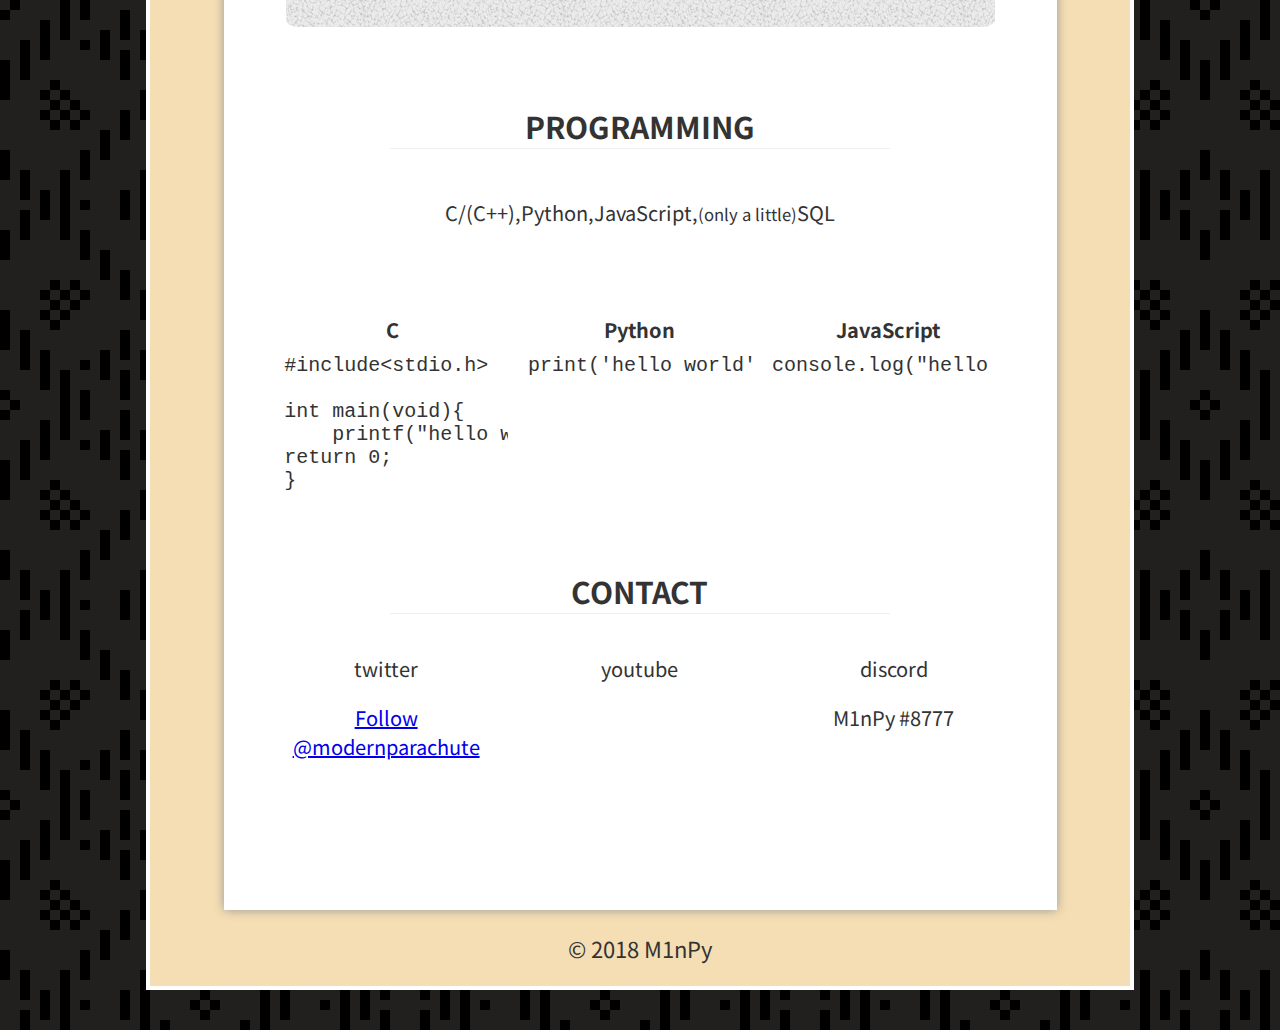
==== commit 4c53e256: "#3 responsive" ====
--- a/index.html
+++ b/index.html
@@ -64,7 +64,7 @@
             <div class="prof">
                 <p>ごく普通の学生。プログラミングやってる。</p>
                 <p>JavaScriptを使ってみたい、ただそれだけのためにhtml/cssを勉強中。</p>
-                <p>あくまでhtml/cssの練習だからサイト内容は薄い。更新頻度低め。</p>
+                <p>あくまでhtml/cssの練習だからサイト内容は適当。更新頻度低め。</p>
                 <p>レスポンシブ対応開発中。</p>
                 <p>ここのお知らせみたいなやつのスクロール対応検討中。</p>
                 <p>since 2018/9/30</p>
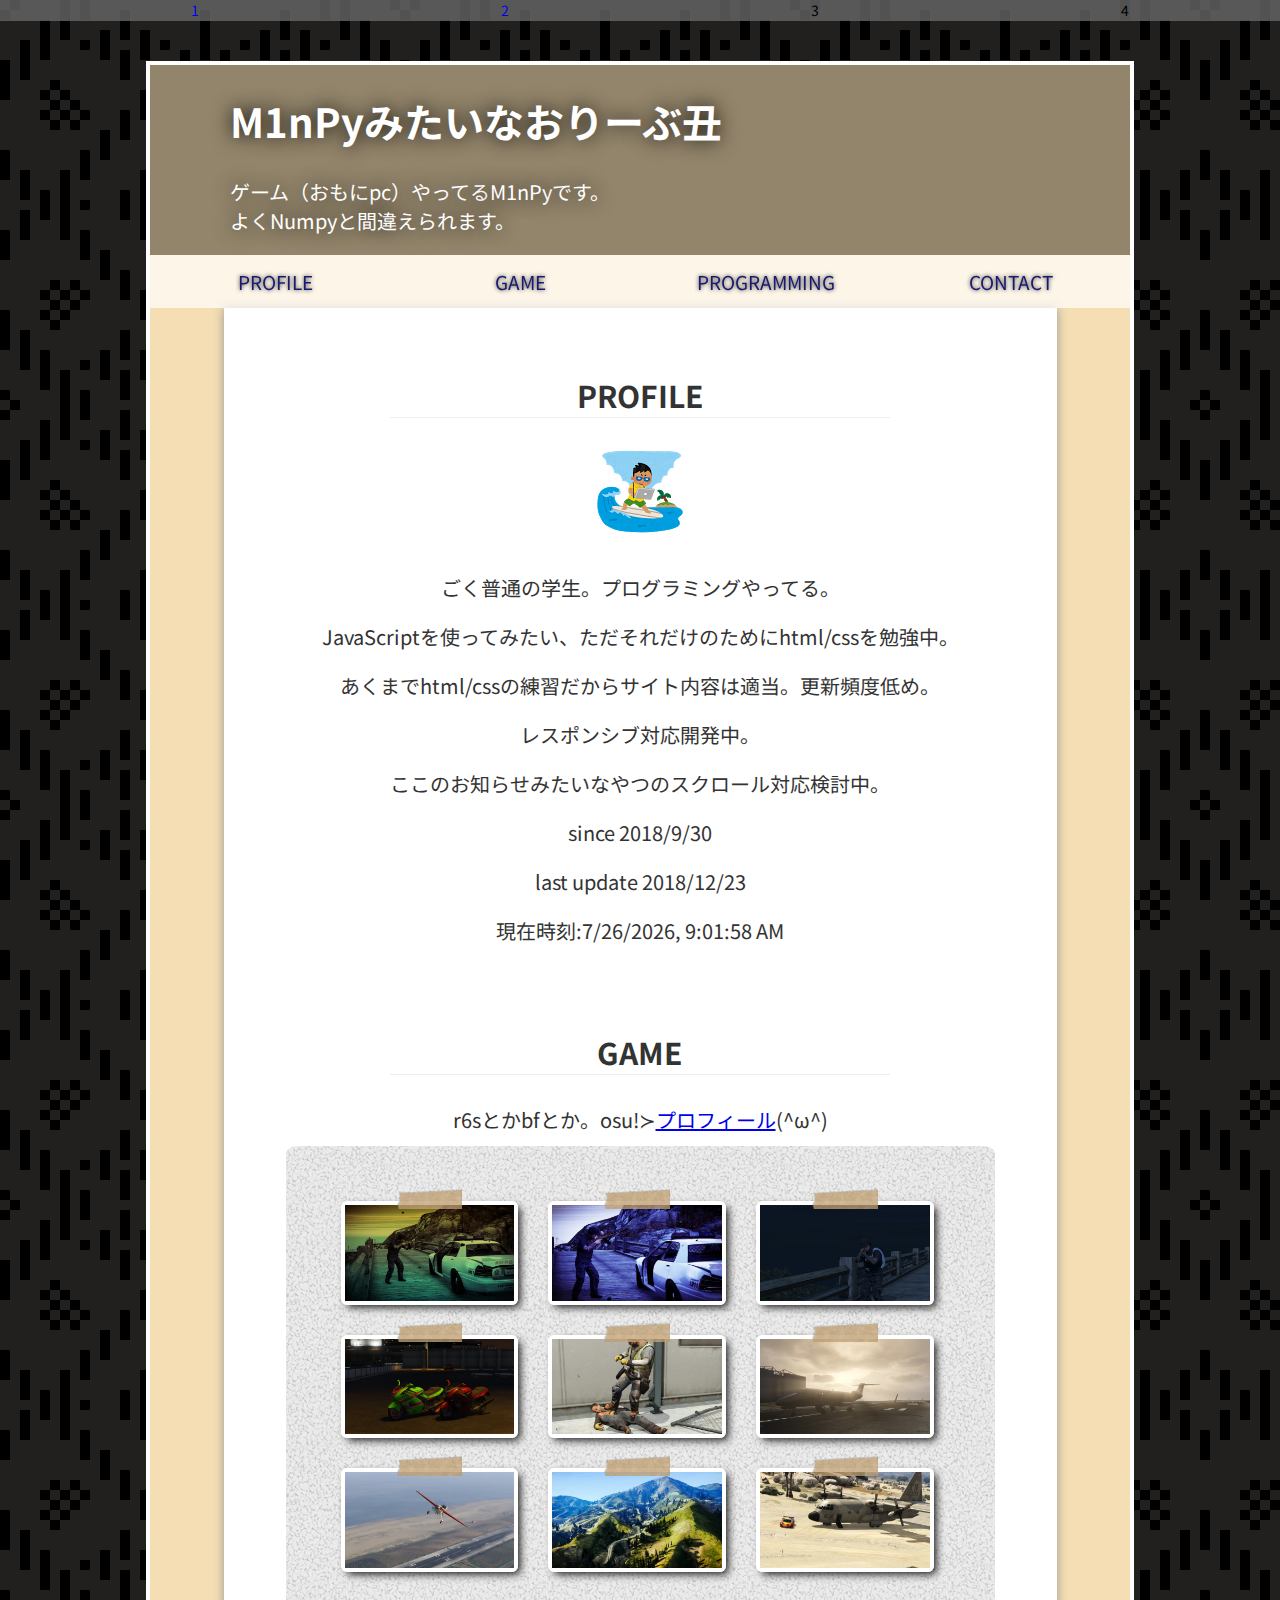
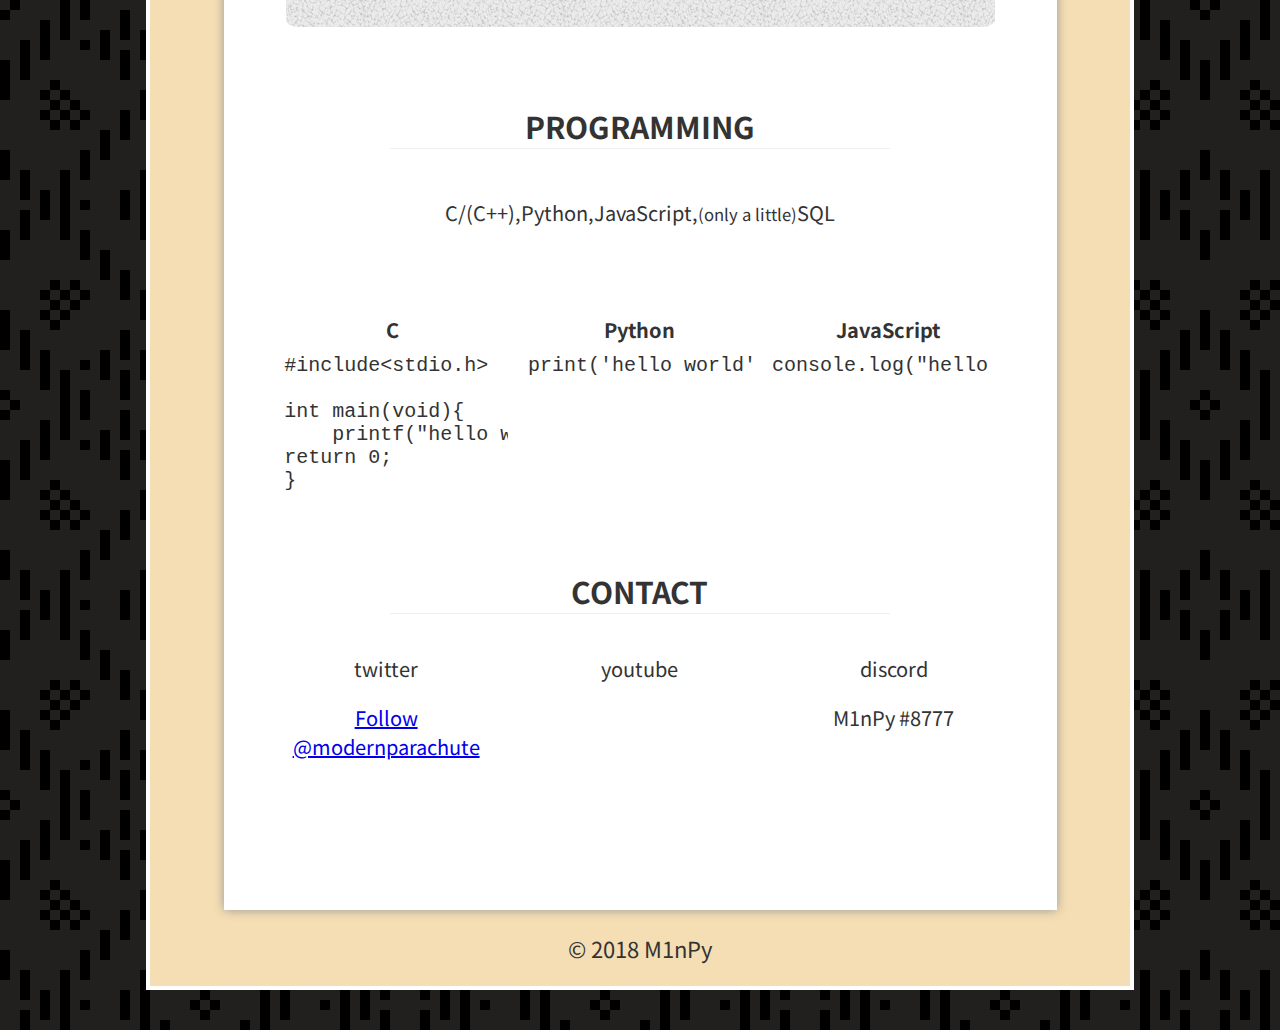
==== commit 4eb4796c: "#3.2responsive" ====
--- a/index.html
+++ b/index.html
@@ -7,6 +7,14 @@
         <link rel="icon" href="img/favicon.ico">
         <link href="https://fonts.googleapis.com/css?family=Noto+Sans+JP" rel="stylesheet">
         <link rel="stylesheet" type="text/css" href="https://cdnjs.cloudflare.com/ajax/libs/animate.css/3.5.2/animate.css">
+        <script type="text/javascript">
+            var ua = navigator.userAgent.toUpperCase();
+            if(document.referrer.indexOf(location.href.split('/')[2]) == -1 && (ua.indexOf('IPHONE') != -1 || (ua.indexOf('ANDROID') != -1 && ua.indexOf('MOBILE') != -1))) {
+                if(window.confirm('スマートフォンサイトに移動しますか？')) {
+                    location.href = '../M1nPyweb/index_2.html';
+                }
+            }
+        </script>
     </head>
     <body id="back">
 <!-- スタイル切り替え始まり -->
